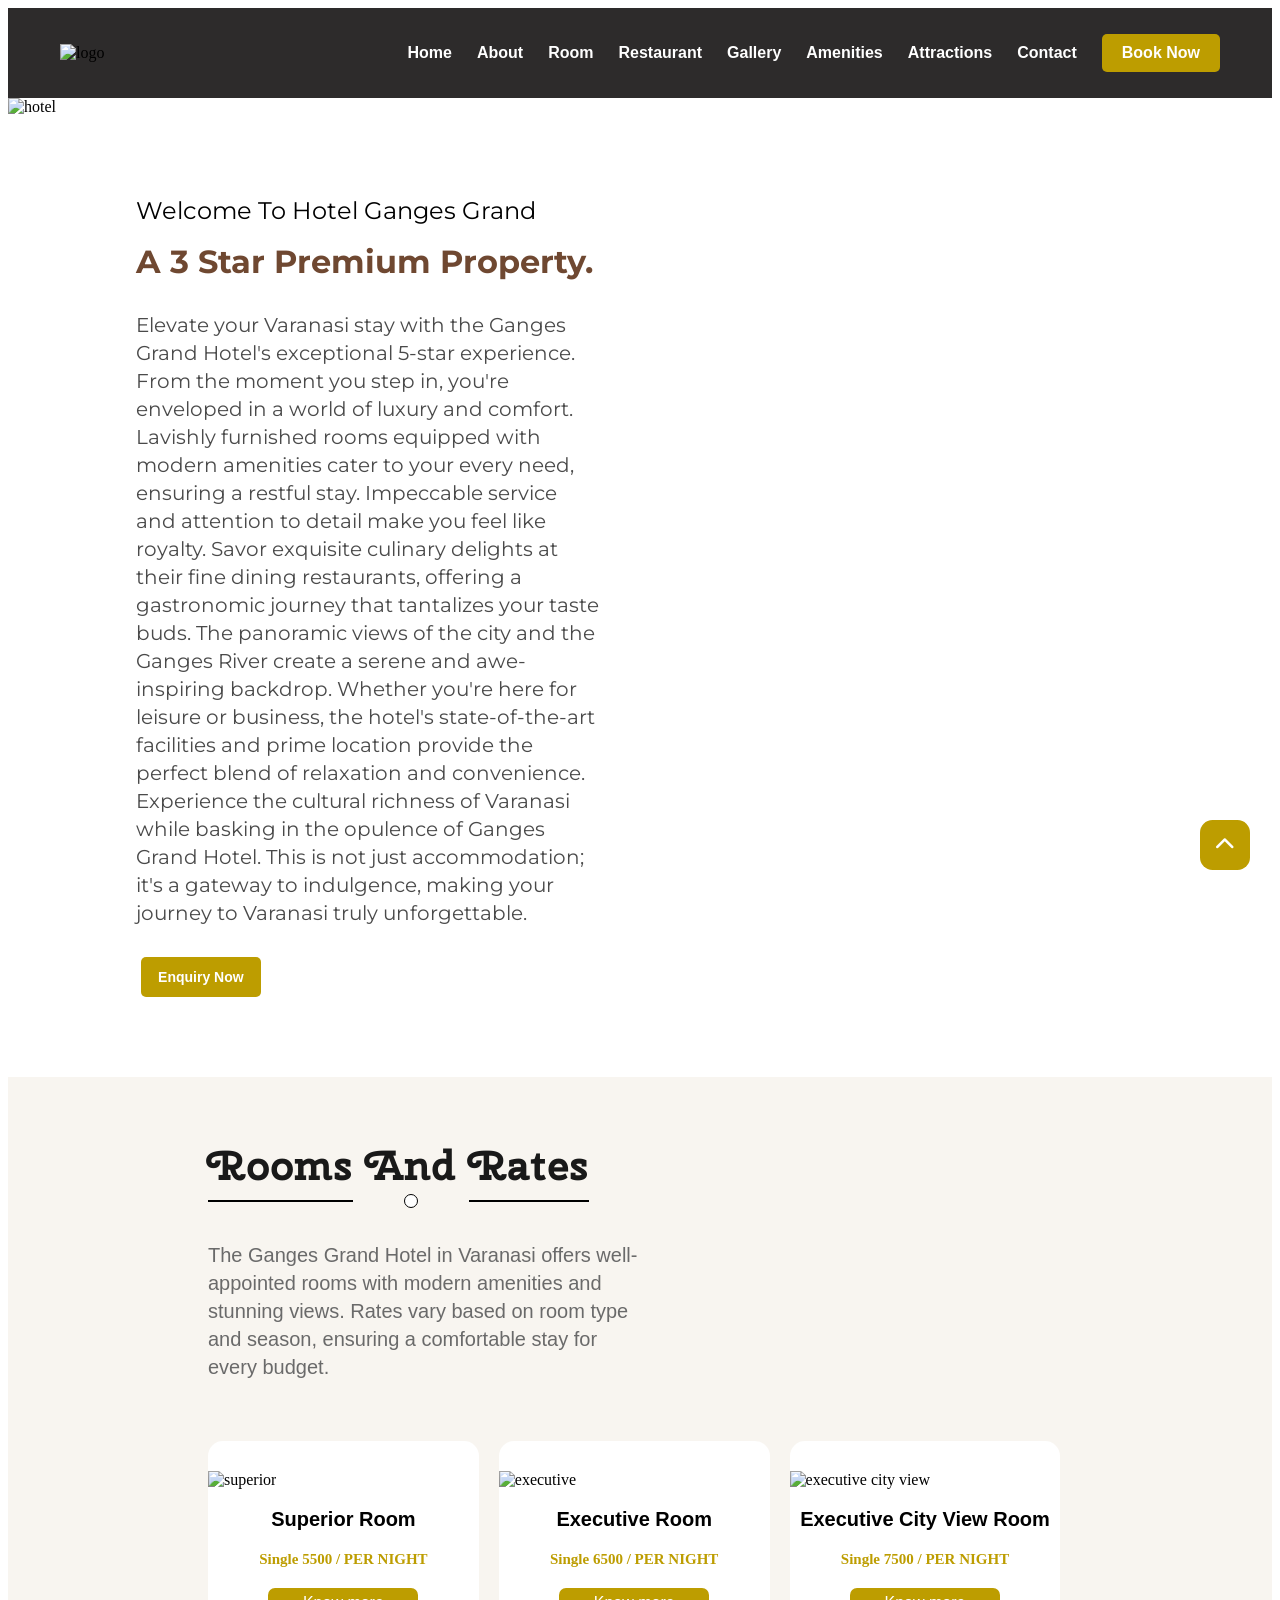
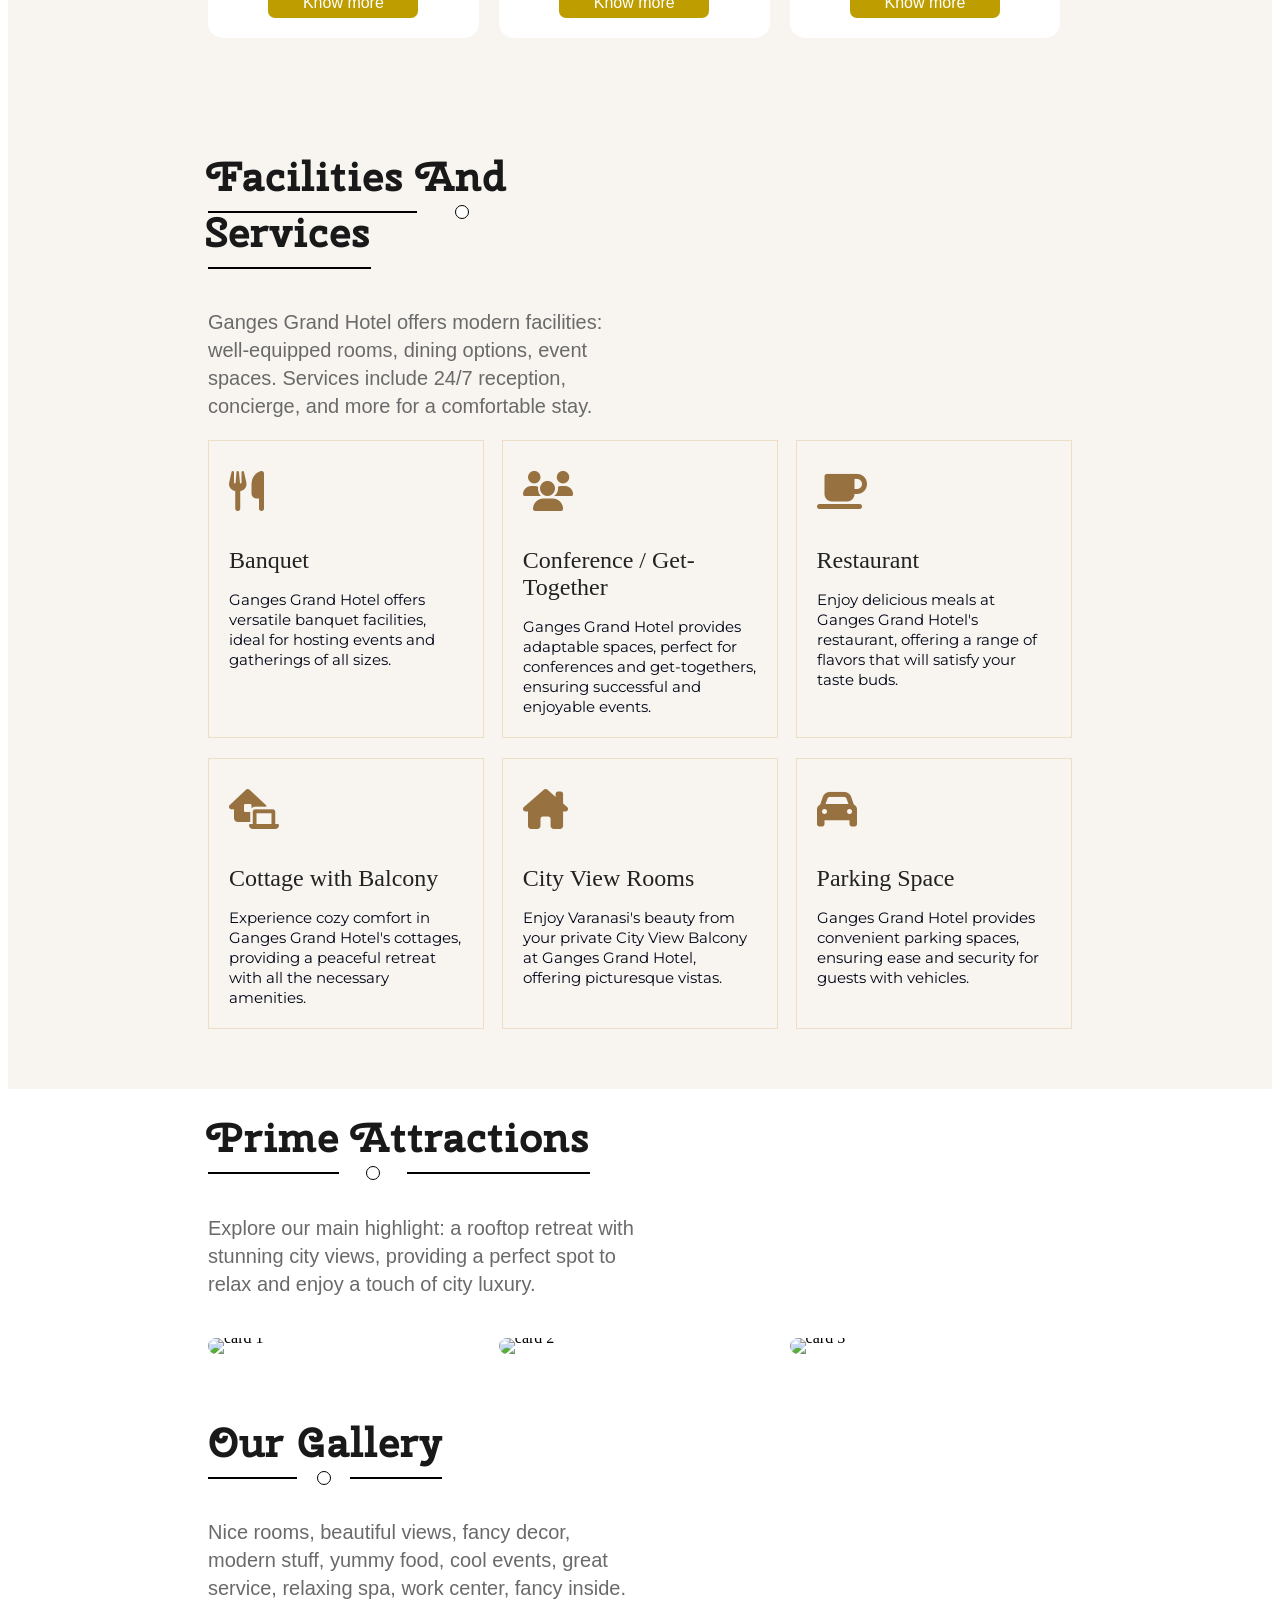
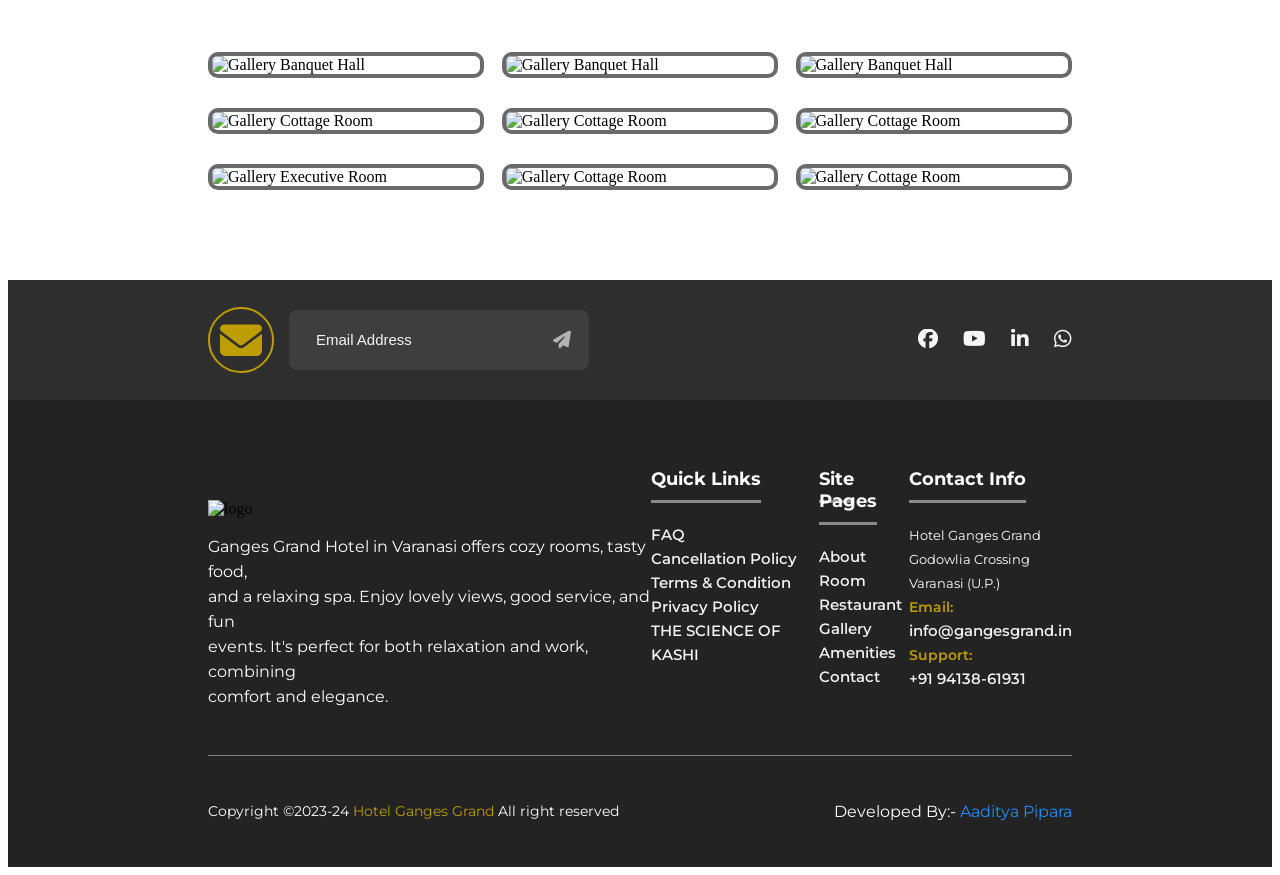
==== index.html @ 71b9dbd7 "Rename gg.html to index.html" ====
<!DOCTYPE html>
<html lang="en">

<head>
    <meta charset="UTF-8">
    <meta name="viewport" content="width=device-width, initial-scale=1.0">
    <title>Hotel Ganges Grand</title>
    <link rel="stylesheet" href="./gg.css">
    <link href="https://fonts.googleapis.com/css2?family=Cherry+Swash&display=swap" rel="stylesheet">
    <link href="https://fonts.googleapis.com/css2?family=Montserrat&display=swap" rel="stylesheet">
    <link rel="stylesheet" href="https://cdnjs.cloudflare.com/ajax/libs/font-awesome/6.4.0/css/all.min.css">
</head>

<body>
    <a href="#" class="scrtop">
        <i class="fa-solid fa-chevron-up"></i>
    </a>
    <header>
        <div class="nav-container">
            <div class="left">
                <img class="logo" src="./source/logo-footer.png" alt="logo">
            </div>
            <ul>
                <li class="but one"><a href="./home.html">Home</a></li>
                <li class="but two"><a href="./about.html">About</a></li>
                <li class="but three"><a href="./room.html">Room</a></li>
                <li class="but four"><a href="./restaurant.html">Restaurant</a></li>
                <li class="but five"><a href="./gallery.html">Gallery</a></li>
                <li class="but six"><a href="./amenities.html">Amenities</a></li>
                <li class="but seven"><a href="./attractions.html">Attractions</a></li>
                <li class="but eight"><a href="./contact.html">Contact</a></li>
                <li class="booknow"><a href="./contact.html">Book Now</a></li>
            </ul>
        </div>
    </header>

    <main>
        <div class="page1">
            <img class="img1" src="./source/1..jpg" alt="hotel">
            <div class="txt">
                <h2 class="well">Welcome </h2>
                <h2 class="hotel">To Hotel Ganges Grand</h2>
            </div>
        </div>
        <div class="page2">
            <div class="txt">
                <h2>Welcome To Hotel Ganges Grand</h2>
                <h1>A 3 Star Premium Property.</h1>
                <p>
                    Elevate your Varanasi stay with the Ganges Grand Hotel's exceptional 5-star
                    experience. From the moment you step in, you're enveloped in a world of luxury and
                    comfort. Lavishly furnished rooms equipped with modern amenities cater to your
                    every need, ensuring a restful stay. Impeccable service and attention to detail make
                    you feel like royalty. Savor exquisite culinary delights at their fine dining restaurants,
                    offering a gastronomic journey that tantalizes your taste buds. The panoramic views
                    of the city and the Ganges River create a serene and awe-inspiring backdrop.
                    Whether you're here for leisure or business, the hotel's state-of-the-art facilities and
                    prime location provide the perfect blend of relaxation and convenience. Experience
                    the cultural richness of Varanasi while basking in the opulence of Ganges Grand
                    Hotel. This is not just accommodation; it's a gateway to indulgence, making your
                    journey to Varanasi truly unforgettable.
                </p>
                <a class="enquiry" href="./contact.html"><button>Enquiry Now</button></a>
            </div>
            <div class="img1">
                <img class="pic1" src="./source/above rooms and rates.jpg" alt="">
            </div>
        </div>
        <div class="page3">
            <div class="rooms">
                <div class="txt">
                    <h1>
                        <span class="highlight">Rooms</span> <span class="circle"> And</span> <span
                            class="highlight">Rates</span>
                    </h1>
                    <p>
                        The Ganges Grand Hotel in Varanasi offers well-appointed rooms with modern amenities
                        and stunning views. Rates vary based on room type and season, ensuring a comfortable
                        stay for every budget.
                    </p>
                </div>
                <div class="slider">
                    <div class="card-container">
                        <div class="card one">
                            <img src="./source/superior room.jpg" alt="superior">
                            <h2>Superior Room</h2>
                            <h4>Single 5500 / PER NIGHT</h4>
                            <a href="./room.html"><button>Know more</button></a>
                        </div>
                        <div class="card two">
                            <img src="./source/executive room.jpg" alt="executive">
                            <h2>Executive Room</h2>
                            <h4>Single 6500 / PER NIGHT</h4>
                            <a href="./room.html"><button>Know more</button></a>
                        </div>
                        <div class="card three">
                            <img src="./source/executive city view room.jpg" alt="executive city view">
                            <h2>Executive City View Room</h2>
                            <h4>Single 7500 / PER NIGHT</h4>
                            <a href="./room.html"><button>Know more</button></a>
                        </div>
                        <div class="card four">
                            <img src="./source/cottage.jpg" alt="cottage">
                            <h2>Cottage</h2>
                            <h4>Single 8500 / PER NIGHT</h4>
                            <a href="./room.html"><button>Know more</button></a>
                        </div>
                    </div>
                </div>
            </div>
        </div>
        <div class="page4">
            <div class="facilities">
                <div class="txt">
                    <h1>
                        <span class="highlight">Facilities </span><span class="circle">And</span><span
                            class="highlight"> Services</span>
                    </h1>
                    <p>
                        Ganges Grand Hotel offers modern facilities: well-equipped rooms, dining options, event
                        spaces. Services include 24/7 reception, concierge, and more for a comfortable stay.
                    </p>
                </div>
                <div class="card-container">
                    <div class="first-line">
                        <div class="card one">
                            <div class="text">
                                <i class="fa-solid fa-utensils icon"></i>
                                <h1>Banquet</h1>
                                <p>
                                    Ganges Grand Hotel offers versatile banquet
                                    facilities, ideal for hosting events and gatherings
                                    of all sizes.
                                </p>
                            </div>
                        </div>
                        <div class="card two">
                            <div class="text">
                                <i class="fa-solid fa-users icon"></i>
                                <h1>Conference / Get-Together</h1>
                                <p>
                                    Ganges Grand Hotel provides adaptable spaces,
                                    perfect for conferences and get-togethers,
                                    ensuring successful and enjoyable events.
                                </p>
                            </div>
                        </div>
                        <div class="card three">
                            <div class="text">
                                <i class="fa-solid fa-mug-saucer icon"></i>
                                <h1>Restaurant</h1>
                                <p>
                                    Enjoy delicious meals at Ganges Grand Hotel's
                                    restaurant, offering a range of flavors that will
                                    satisfy your taste buds.
                                </p>
                            </div>
                        </div>
                    </div>
                    <div class="second-line">
                        <div class="card four">
                            <div class="text">
                                <i class="fa-solid fa-house-laptop icon"></i>
                                <h1>Cottage with Balcony</h1>
                                <p>
                                    Experience cozy comfort in Ganges Grand Hotel's
                                    cottages, providing a peaceful retreat with all the
                                    necessary amenities.
                                </p>
                            </div>
                        </div>
                        <div class="card five">
                            <div class="text">
                                <i class="fa-solid fa-house-chimney icon"></i>
                                <h1>City View Rooms</h1>
                                <p>
                                    Enjoy Varanasi's beauty from your private City
                                    View Balcony at Ganges Grand Hotel, offering
                                    picturesque vistas.
                                </p>
                            </div>
                        </div>
                        <div class="card six">
                            <div class="text">
                                <i class="fa-solid fa-car icon"></i>
                                <h1>Parking Space</h1>
                                <p>
                                    Ganges Grand Hotel provides convenient parking
                                    spaces, ensuring ease and security for guests with
                                    vehicles.
                                </p>
                            </div>
                        </div>
                    </div>
                </div>
            </div>
        </div>
        <div class="page5">
            <div class="prime">
                <div class="txt">
                    <h1>
                        <span class="highlight">Prime</span><span class="circle"> At</span><span
                            class="highlight">tractions</span>
                    </h1>
                    <p>
                        Explore our main highlight: a rooftop retreat with stunning city views, providing a perfect
                        spot to relax and enjoy a touch of city luxury.
                    </p>
                </div>
                <div class="slider">
                    <div class="card-container">
                        <div class="card one">
                            <img src="./source/assi ghat.jpg" alt="card 1">
                            <span class="card-label one">Assi Ghat</span>
                        </div>
                        <div class="card two">
                            <img src="./source/dashashwamedh ghat.jpg" alt="card 2">
                            <span class="card-label two">Dashashwamedh Ghat</span>
                        </div>
                        <div class="card three">
                            <img src="./source/IIT BHU.jpg" alt="card 3">
                            <span class="card-label three">IIT BHU</span>
                        </div>
                        <div class="card four">
                            <img src="./source/kashi vishwanath dham.jpg" alt="card 4">
                            <span class="card-label four">Kashi Vishwanath Dham</span>
                        </div>
                        <div class="card five">
                            <img src="./source/manikarnika ghat.jpg" alt="card 5">
                            <span class="card-label five">Manikarnika Ghat</span>
                        </div>
                        <div class="card six">
                            <img src="./source/ram nagar fort.jpg" alt="card 6">
                            <span class="card-label six">Ram Nagar Fort</span>
                        </div>
                        <div class="card seven">
                            <img src="./source/sankat mochan (monkey temple).jpg" alt="card 7">
                            <span class="card-label seven">Sankat Mochan &#40Monley Temple&#41</span>
                        </div>
                        <div class="card eight">
                            <img src="./source/sarnath.jpg" alt="card 8">
                            <span class="card-label eight">Sarnath</span>
                        </div>
                        <div class="card nine">
                            <img src="./source/varanasi airport.jpg" alt="card 9">
                            <span class="card-label nine">Varanasi Airport</span>
                        </div>
                        <div class="card ten">
                            <img src="./source/varanasi railway station.jpg" alt="card 10">
                            <span class="card-label ten">Varanasi Railway Station</span>
                        </div>
                    </div>
                </div>
            </div>
        </div>
        <div class="page6">
            <div class="gallery">
                <div class="txt">
                    <h1>
                        <span class="highlight">Our </span><span class="circle">Ga</span><span
                            class="highlight">llery</span>
                    </h1>
                    <p>
                        Nice rooms, beautiful views, fancy decor, modern stuff, yummy food, cool events, great
                        service, relaxing spa, work center, fancy inside.
                    </p>
                </div>
                <div class="card-container">
                    <div class="first-line">
                        <img src="./source/1.1.webp" alt="Gallery Banquet Hall">
                        <img src="./source/1.2.jpg" alt="Gallery Banquet Hall">
                        <img src="./source/1.3.webp" alt="Gallery Banquet Hall">
                    </div>
                    <div class="second-line">
                        <img src="./source/2.1.webp" alt="Gallery Cottage Room">
                        <img src="./source/2.2.webp" alt="Gallery Cottage Room">
                        <img src="./source/2.3.webp" alt="Gallery Cottage Room">
                    </div>
                    <div class="third-line">
                        <img src="./source/3.1.webp" alt="Gallery Executive Room">
                        <img src="./source/3.2.webp" alt="Gallery Cottage Room">
                        <img src="./source/3.3 new.jpeg" alt="Gallery Cottage Room">
                    </div>
                </div>
            </div>
        </div>
        <div class="page7">
            <div class="left">
                <i class="fa-solid fa-envelope icone"></i>
                <div class="input-container">
                    <input required type="email" id="email" placeholder="Email Address">
                    <div class="vertical-line"></div>
                    <button type="submit" id="submit-email"><i class="fa-solid fa-paper-plane iconp"></i></button>
                </div>
            </div>
            <div class="right">
                <ul>
                    <li><a href="https://www.facebook.com/aaditya.pipara.0723"><i
                                class="fa-brands fa-facebook icon"></i></a></li>
                    <li><a href="https://www.youtube.com/%40Harshgujral"><i class="fa-brands fa-youtube icon"></i></a>
                    </li>
                    <li><a href="https://www.linkedin.com/in/aaditya-pipara/"><i
                                class="fa-brands fa-linkedin-in icon"></i></a></li>
                    <li><a
                            href="https://wa.me/919413861931?text=Hey,%20I%20am%20interested%20in%20buying%20a%20room%2C%20Will%20you%20please%20share%20the%20prices%3F"><i
                                class="fa-brands fa-whatsapp icon"></i></a></li>
                </ul>
            </div>
        </div>
        <footer>
            <div class="row1">
                <div class="col one">
                    <div class="logo">
                        <img src="./source/logo-footer.png" alt="logo">
                        <p class="txt">
                            Ganges Grand Hotel in Varanasi offers cozy rooms, tasty food, <br>
                            and a relaxing spa. Enjoy lovely views, good service, and fun <br>
                            events. It's perfect for both relaxation and work, combining <br>
                            comfort and elegance.
                        </p>
                    </div>
                </div>
                <div class="col two">
                    <h3><span>Quick Links </span></h3>
                    <ul>
                        <li><a href="./faq.html">FAQ</a></li>
                        <li><a href="./cancellation-policy.html">Cancellation Policy</a></li>
                        <li><a href="./terms-condition.html">Terms & Condition</a></li>
                        <li><a href="./privacy-policy.html">Privacy Policy</a></li>
                        <li><a href="the-science-of-kashi.html">THE SCIENCE OF KASHI</a></li>
                    </ul>
                </div>
                <div class="col three">
                    <h3><span>Site Pages </span></h3>
                    <ul>
                        <li><a href="./about.html">About</a></li>
                        <li><a href="./room.html">Room</a></li>
                        <li><a href="./resaturant.html">Restaurant</a></li>
                        <li><a href="./gallery.html">Gallery</a></li>
                        <li><a href="./amenities.html">Amenities</a></li>
                        <li><a href="./contact.html">Contact</a></li>
                    </ul>
                </div>
                <div class="col four">
                    <h3><span>Contact Info </span></h3>
                    <ul>
                        <li>Hotel Ganges Grand</li>
                        <li>Godowlia Crossing</li>
                        <li>Varanasi &#40U.P.&#41</li>
                        <li><span>Email:</span></li>
                        <li><a href="mailto:jainprateek90391@gmail.com">info@gangesgrand.in</a></li>
                        <li><span>Support:</span></li>
                        <li><a href="https://wa.me/919413861931">+91 94138-61931</a></li>
                    </ul>
                </div>
            </div>
            <div class="row2">
                <div class="left">
                    <p>Copyright ©2023-24 <span class="highlight">Hotel Ganges Grand</span> All right reserved</p>
                </div>
                <div class="right">
                    <p>Developed By:- <a href="https://aadityapipara.github.io/profile/">Aaditya Pipara</a>
                </div>
            </div>
        </footer>
    </main>
    <script>
        // We select all slider containers on the page
        const allSliders = document.querySelectorAll('.slider');

        allSliders.forEach((sliderElement) => {
            // Look for the container and cards ONLY inside this specific slider
            const container = sliderElement.querySelector('.card-container');
            let cards = container.querySelectorAll('.card');

            let index = 0;
            const originalCardsCount = cards.length;

            // Step 1: Clone the cards so the slider looks infinite
            // This takes the 4 cards (Page 3) or 10 cards (Page 5) and doubles them
            for (let i = 0; i < originalCardsCount; i++) {
                container.appendChild(cards[i].cloneNode(true));
            }

            // Update the cards list to include the clones
            const totalCardsWithClones = container.querySelectorAll('.card');

            function slide() {
                index++;

                // Calculate the width of one card + the gap (20px)
                const cardWidth = totalCardsWithClones[0].offsetWidth + 20;

                // Move the container
                container.style.transition = "transform 0.6s ease-in-out";
                container.style.transform = `translateX(-${index * cardWidth}px)`;

                // When we have scrolled past all original cards, reset to the start instantly
                if (index >= originalCardsCount) {
                    setTimeout(() => {
                        container.style.transition = "none";
                        container.style.transform = "translateX(0)";
                        index = 0;
                    }, 600); // 600ms matches the transition time above
                }
            }

            // Start the individual timer for this slider
            let autoSlide = setInterval(slide, 4000);

            // Pause this specific slider when mouse is over it
            sliderElement.addEventListener('mouseover', () => {
                clearInterval(autoSlide);
            });

            // Resume when mouse leaves
            sliderElement.addEventListener('mouseout', () => {
                autoSlide = setInterval(slide, 4000);
            });
        });

        document.getElementById('submit-email').addEventListener('click', function (e) {
            // If you are using a form, you might need e.preventDefault() to test it
            document.getElementById('email').value = '';
        });
    </script>
</body>

</html>
---- gg.css ----
html{
    scroll-behavior: smooth;
}

* {
    box-sizing: border-box;
    /* outline: 5px solid red; */
}

header{
    width: 100%;
    height: 90px;
    position: sticky;
    top: 0;
    background-color: rgb(45, 43, 43);
    display: flex;
    align-items: center;
    justify-content: space-between;
    padding: 0 30px;
    z-index: 1000;
    margin-left: auto;
    margin-right: auto;
    overflow-x: hidden;
}

.nav-container{
    max-width: 1200px;
    width: 100%;
    margin: 0 auto;
    padding: 0 20px;
    display: flex;
    align-items: center;
    justify-content: space-between;
}

.left{
    display: flex;
    align-items: center;
    margin-right: 10px;
}

header .logo{
    width: 180px;
    height: auto;
}

header ul, .page7 ul{
    list-style: none;
    display: flex;
    gap: 25px;
    margin: 0;
    padding: 0;
    align-items: center;
    flex-wrap: wrap;
    font-family: Verdana, Geneva, Tahoma, sans-serif;
    font-weight: 800;
    font-size: 16px;
}

/* .but{
    margin-top: 10px;
} */

.but a{
    color: white;
    text-decoration: none;
}

.but:hover a{
    color: #bd9d00;
}

.but:hover{
    transform: scale(1.15);
    transition: all 0.1s ease-in-out;
}

.booknow{
    background-color: #bd9d00;
    padding: 10px 20px;
    border-radius: 5px;
}

.booknow:hover{
    background-color: #000;
    transition: all 0.1s ease-in-out;
}

.booknow a{
    color: white;
    text-decoration: none;
}

.booknow a:hover{
    color: #bd9d00;
}

body{
    overflow-x: hidden;
    /* margin-bottom: 50px; */
}

.page1 .img1{
    width: 100%;
    height: auto;
} 


.page1 .txt{
    position: relative;
    width: 437px;
    height: 50px;
    background-color: rgba(0, 0, 0,0.4);
    padding: 0 30px;
    border-radius: 50px;
    display: flex;
    align-items: center;
    gap: 5px;
    bottom: 80px;
    left: 50%;
    transform: translateX(-50%);
}

.page1 .txt h2{
    font-family: 'Roboto', sans-serif;
    font-size: 24px;
    font-weight: 700;
}

.page1 .txt .well {
    color: white;
}

.page1 .txt .hotel {
    color: #f6b150;
}

.page2{
    display: flex;
    padding: 10px 80px;
    margin-top: 20px;
    justify-content: space-evenly;
}

.page2 .img1{
    width: 45%;
    height: auto;
}

.page2 .txt{
    display: flex;
    flex-direction: column;
    gap: 10px;
    width: 42%;
    height: auto;
    font-family: 'Montserrat', sans-serif;
}

.page2 .pic1{
    width: 100%;
    height: auto;
    margin-top: 35px;
}

.page2 .txt h2{
    font-weight: normal;
    margin: 0;
}

.page2 .txt h1{
    color: #6f4831;
    margin: 0;
    margin-top: 7px;
}

.page2 .txt p{
    line-height: 1.4;
    color: #4a4a4a;
    font-size: 20px;
}

.page2 .txt button{
    color: white;
    background-color: #bd9d00;
    width: 120px;
    height: 40px;
    border: none;
    font-weight: 600;
    font-size: 14px;
    border-radius: 5px;
    margin-left: 5px;
}

.page2 .txt button:hover{
    color: #000;
    transition: all 0.15s ease-in-out;
}

.page3{
    margin-top: 70px;
    padding: 0px 200px;
    background-color: rgb(248,245,240);
}

.page3 .rooms .txt{
    display: flex;
    flex-direction: column;
    width: 50%;
    align-content: start;
    padding: 40px 0;
}

.rooms .txt h1, .facilities .txt h1, .prime .txt h1{
    margin-top: 20px;
    font-family: "Cherry Swash", cursive;
    /* border-bottom: 5px solid black; */
    /* padding-bottom: 10px; */
    font-size: 42px;
    color: #191919;
}

.rooms .txt p, .facilities .txt p, .prime .txt p{
    line-height: 1.4;
    color: #6a6a6a;
    font-size: 20px;
    font-family: Arial, Helvetica, sans-serif;
}

.rooms .txt .highlight, .facilities .txt .highlight, .prime .txt .highlight{
    border-bottom: 2px solid black;
    padding-bottom: 7px;
}

.rooms .txt .circle, .facilities .txt .circle, .prime .txt .circle{
    position: relative;
}

.rooms .txt .circle::after, .facilities .txt .circle::after, .prime .txt .circle::after{
    content: " ";
    position: absolute;
    left: 50%;
    bottom: -15px;
    transform: translateX(-50%);
    width: 12px;
    height: 12px;
    background-color: white;
    border: 1px solid black;
    border-radius: 50%;
}

.slider{
    width: 100%;
    overflow: hidden;
}

.rooms .card-container{
    display: flex;
    gap: 20px;
    width: 100%;
    height: auto;
    transition: transform 0.6s ease-in-out;
}

.rooms .card-container .card{
    flex: 0 0 calc(32.5% - 10px);
    overflow: hidden;
    height: auto;
    border-radius: 15px;
    background-color: white;
    margin-bottom: 50px;
}
/*
@keyframes slide {
    0% {transform: translateX(0);}
    25% {transform: translateX(-100%);}
    50% {transform: translateX(-200%);}
    75% {transform: translateX(-300%);}
    100% {transform: translateX(0);}
}
*/
.rooms .card-container .card img{
    width: 100%;
    height: auto;
    padding-top: 30px;
    overflow: hidden;
    transition: transform 0.2s ease-in-out;

}

.rooms .card-container .card h2{
    text-align: center;
    font-family: sans-serif;
    font-size: 20px;
    /* font-weight: 550; */
    margin: 15px 0 10px 0;
}

.rooms .card-container .card h4{
    text-align: center;
    font-family: serif;
    font-size: 15px;
    color:#bd9d00;
}

.rooms .card-container .card button{
    background-color: #bd9d00;
    color: white;
    border-radius: 7px;
    width: 150px;
    height: 30px;
    border: none;
    position: relative;
    margin-bottom: 20px;
    font-family: 'Roboto', sans-serif;
    font-size: 16px;
    transition: all 0.2s ease-in-out;
    left: 50%;
    transform: translateX(-50%);
    cursor: pointer;
}

.rooms .card-container .card button:hover{
    background-color: rgb(0, 0, 65);
    box-shadow: 0 3px 5px #bd9d00;
}

.rooms .card-container .card img:hover{
    transform: scale(1.12);
}

.rooms .card-container .card:hover{
    box-shadow: 0 3px 12px #bd9d00;
}

.rooms .card-container .card:hover h2, .page3 .rooms .card-container .card:hover h4{
    transform: scale(1.04);
    transition: 0.2s ease-in-out;
}

.page4{
    /* margin-top: 0; */
    padding: 0px 200px;
    background-color: rgb(248,245,240);
}

.facilities{
    padding: 40px 0;
}

.facilities .txt, .prime .txt{
    display: flex;
    flex-direction: column;
    width: 50%;
    align-content: start;
}

.facilities .card-container .first-line, .facilities .card-container .second-line{
    display:flex;
    justify-content: space-between;
    margin-bottom: 20px;
}

.facilities .card-container .card{
    border: 1px solid rgb(238,222,199);
    width: 32%;
    transition: all 0.1s ease-in-out;
}

.facilities .card-container .card .text{
    padding: 30px 20px 5px 20px
}

.facilities .card-container .card h1{
    color: rgb(34,34,34);
    font-size: 24px;
    font-weight: 400;
}

.facilities .card-container .card p{
    color: rgb(1,5,23);
    font-family: 'Montserrat', sans-serif;
    font-size: 15px;
    font-weight: 400;
    line-height: 20px;
}

.facilities .card-container .card:hover{
    box-shadow: 0 3px 6px #686666;
    transform: scale(1.015);
}

.facilities .icon{
    font-size: 40px;
    color: rgb(151,113,63);
    font-weight: 900;
    margin-bottom: 20px;
}

.page5{
    padding: 0 200px;
}

.prime .slider{
    width: 100%;
    overflow: hidden;
    margin-top: 20px;
}

.prime .card-container{
    display: flex;
    gap: 20px;
    width: 100%;
    /* overflow: hidden; */
    transition: transform 0.6s ease-in-out;
}

.prime .card-container .card{
    flex: 0 0 calc(32.5% - 10px);
    overflow: hidden;
    position: relative;
    border-radius: 15px;
    line-height: 0;
    /* border: 1px solid red; */
}

.prime .card-container .card img{
    width: 100%;
    height: auto;
    display: block;
    object-fit: cover;
    transition: 0.2s ease-in-out;
}

.prime .card-container .card:hover img{
    transform: scale(1.12);
}

.prime .card-container .card:hover{
    box-shadow: 2px 15px 15px #bd9d00;
}

.prime .card-container .card .card-label{
    font-weight: bold;
    font-family: 'Cherry Swash', serif;
    position: absolute;
    width: 100%;
    color: white;
    bottom: 40px;
    font-size: 22px;
    text-shadow: 1px 2px 4px rgb(0,0,0,0.7);
    transition: 0.15s ease-in-out;
    display: flex;
    flex-wrap: wrap;
    justify-content: center;
}

.prime .card-container .card .card-label:hover{
    color: #bd9d00;
    transform: scale(1.04);
}

.page6{
    padding: 0 200px;
}

.gallery{
    padding: 40px 0;
}

.gallery .txt{
    width: 50%;
    display: flex;
    flex-direction: column;
    align-content: start;
}

.gallery .txt h1{
    margin-top: 20px;
    font-family: "Cherry Swash", cursive;
    font-size: 42px;
    color: #191919;
}

.gallery .txt p{
    color: #6a6a6a;
    font-family: Arial, Helvetica, sans-serif;
    font-size: 20px;
    font-weight: 400;
    line-height: 1.4;
}

.gallery .txt .highlight{
    border-bottom: 2px solid black;
    padding-bottom: 7px;
}

.gallery .txt .circle{
    position: relative;
}

.gallery .txt .circle::after{
    content: " ";
    position: absolute;
    left: 50%;
    bottom: -15px;
    transform: translateX(-50%);
    width: 12px;
    height: 12px;
    background-color: white;
    border: 1px solid black;
    border-radius: 50%;
}

.gallery .card-container{
    width: 100%;
    height: auto;
}

.gallery .card-container .first-line, .gallery .card-container .second-line, .gallery .card-container .third-line{
    width: 100%;
    height: auto;
    display: flex;
    justify-content: space-between;
}

.gallery .first-line img, .gallery .second-line img, .gallery .third-line img{
    width: 32%;
    height: auto;
    margin-top: 30px;
    transition: 0.15s ease-in-out;
    border: 4px solid #6a6a6a;
    border-radius: 10px;
}

.gallery .first-line img:hover, .gallery .second-line img:hover, .gallery .third-line img:hover{
    transform: scale(1.10);
    box-shadow: 0 4px 8px #bd9d00;
}

.page7{
    margin-top: 50px;
    padding: 0 200px;
    background-color: #2E2E2E;
    width: 100%;
    height: 120px;
    display: flex;
    justify-content: space-between;
}

.page7 .left{
    display: flex;
    justify-content: start;
}

.page7 .left .icone{
    background-color: #bd9d00;
    background-clip: text;
    -webkit-background-clip: text;
    -webkit-text-fill-color: transparent;
    font-size: 42px;
    margin-right: 15px;
    padding: 10px;
    border: 2px solid #bd9d00;
    border-radius: 50%;
}

.page7 .input-container{
    background-color: rgb(62,62,62);
    display: flex;
    align-items: center;
    padding: 5px 15px;
    border-radius: 8px;
    width: 300px;
    height: 60px;
}

#email{
    background: transparent;
    outline: none;
    border: none;
    font-family: 'Monserrat', sans-serif;
    font-size: 16px;
    color: white;
    padding: 12px;
}

#email::placeholder{
    color: whitesmoke;
    font-size: 15px;
}

.page7 .vertical-line{
    width: 1px;
    height: 25px;
    background-color: #555;
    margin: 0 10px;
}

#submit-email{
    background: none;
    border: none;
    cursor: pointer;
    padding: 5px;
}

.page7 .left .iconp{
    font-size: 18px;
    background-color: rgb(178,178,178);
    background-clip: text;
    -webkit-background-clip: text;
    -webkit-text-fill-color: transparent;
    transition: 0.3s ease-in-out;
}

.page7 .left .iconp:hover{
    background-color: #bd9d00;
}

.page7 .right{
    display: flex;
    /* justify-content: end; */
    align-items: center;
}

.page7 .right .icon{
    background-color: whitesmoke;
    background-clip: text;
    -webkit-background-clip: text;
    -webkit-text-fill-color: transparent;
    transition: 0.1s ease-in-out;
    font-size: 20px;
}

.page7 .right .icon:hover{
    background-color: #bd9d00;
}

footer{
    background-color: #232323;
    padding: 50px 200px 30px 200px;
}

footer .row1{
    display: flex;
    justify-content: space-between;
    margin-bottom: 30px;
}

footer .row1 .col{
    display: flex;
    flex-direction: column;
}

footer .col h3, footer .col p{
    color: white;
    
}

footer .col h3{
    font: 18px 'Montserrat', sans-serif;
    font-weight: bold;
}

footer .col h3 span{
    padding-bottom: 10px;
    border-bottom: 3px solid #8a8a8a;
}

footer .col .txt{
    font: 16px 'Montserrat', sans-serif;
    font-weight: 400;
    line-height: 25px;
}

footer img{
    width: 230px;
    height: auto;
    padding-top: 50px;

}

footer .col ul li{
    list-style: none;
    text-decoration: none;
    color: white;
    line-height: 24px;
    font-family: 'Montserrat', sans-serif;
    font-size: 13px;
    padding: 0;
    transition: 0.15s ease-in-out;
}

footer .col ul{
    padding: 15px 0 0 0;
    margin: 0;
}

footer .row1 ul span{
    color: #bd9d00;
    font-size: 14px;
    font-weight: 600;
}

footer .row1 a{
    text-decoration: none;
    font-weight: 550;
    color: whitesmoke;
    font-size: 15px;
}

footer .col ul li:hover{
    transform: translateX(10px);
    border-left: 2px solid #bd9d00;
    padding-left: 10px;
}

footer .row2{
    display: flex;
    justify-content: space-between;
    border-top: 1px solid rgb(128,128,128);
    padding: 30px 0 0 0;
}

footer .row2 p{
    color: white;
    font-family: 'Montserrat', sans-serif;
}

footer .row2 .left{
    font-size: 14px;
}

footer .row2 span{
    color: #bd9d00;
}

footer .row2 a{
    text-decoration: none;
    color: dodgerblue;
}

footer .row2 .right{
    font-size: 16px;
}

.scrtop{
    position: fixed;
    bottom: 30px;
    right: 30px;
    width: 50px;
    height: 50px;
    background-color: #bd9d00;
    color: white;
    display: flex;
    align-items: center;
    justify-content: center;
    text-decoration: none;
    font-size: 20px;
    z-index: 500;
    transition: 0.2s ease-in-out;
    box-shadow: 0 4px 12px rgbs(0,0,0,0.9);
    border-radius: 25%;
}

.scrtop:hover{
    background-color: #000;
    transform: translateY(-5px);
}










 @media (max-width: 1100px) {
/*    header{
        flex-direction: column;
        height: auto;
        padding: 20px;
    }

    header .logo{
        width: 150px;
    }

    ul{
        flex-direction: column;
        margin-top: 15px;
        gap: 15px;
    } */

    .page2{
        flex-direction: column;
        padding: 20px;
    }

    .page2 .img1, .page2 .txt{
        width: 100%;
    }
}
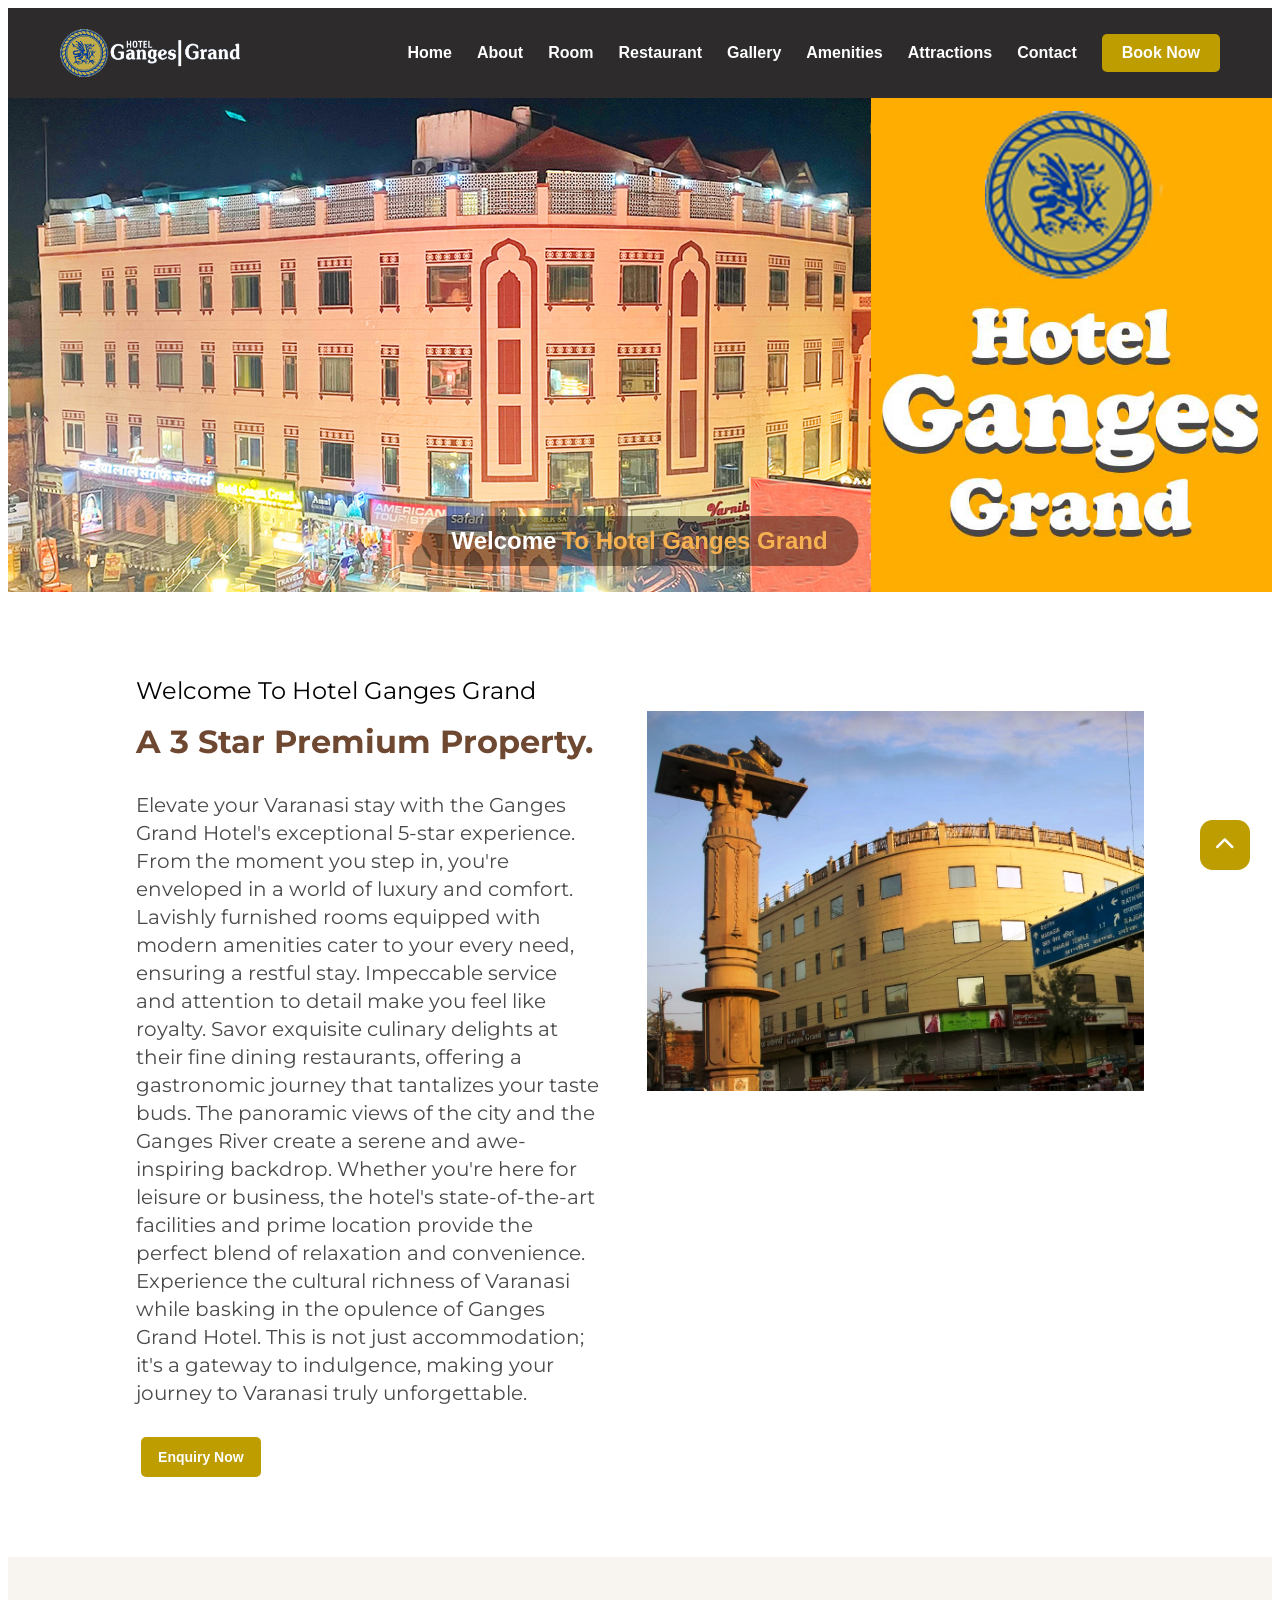
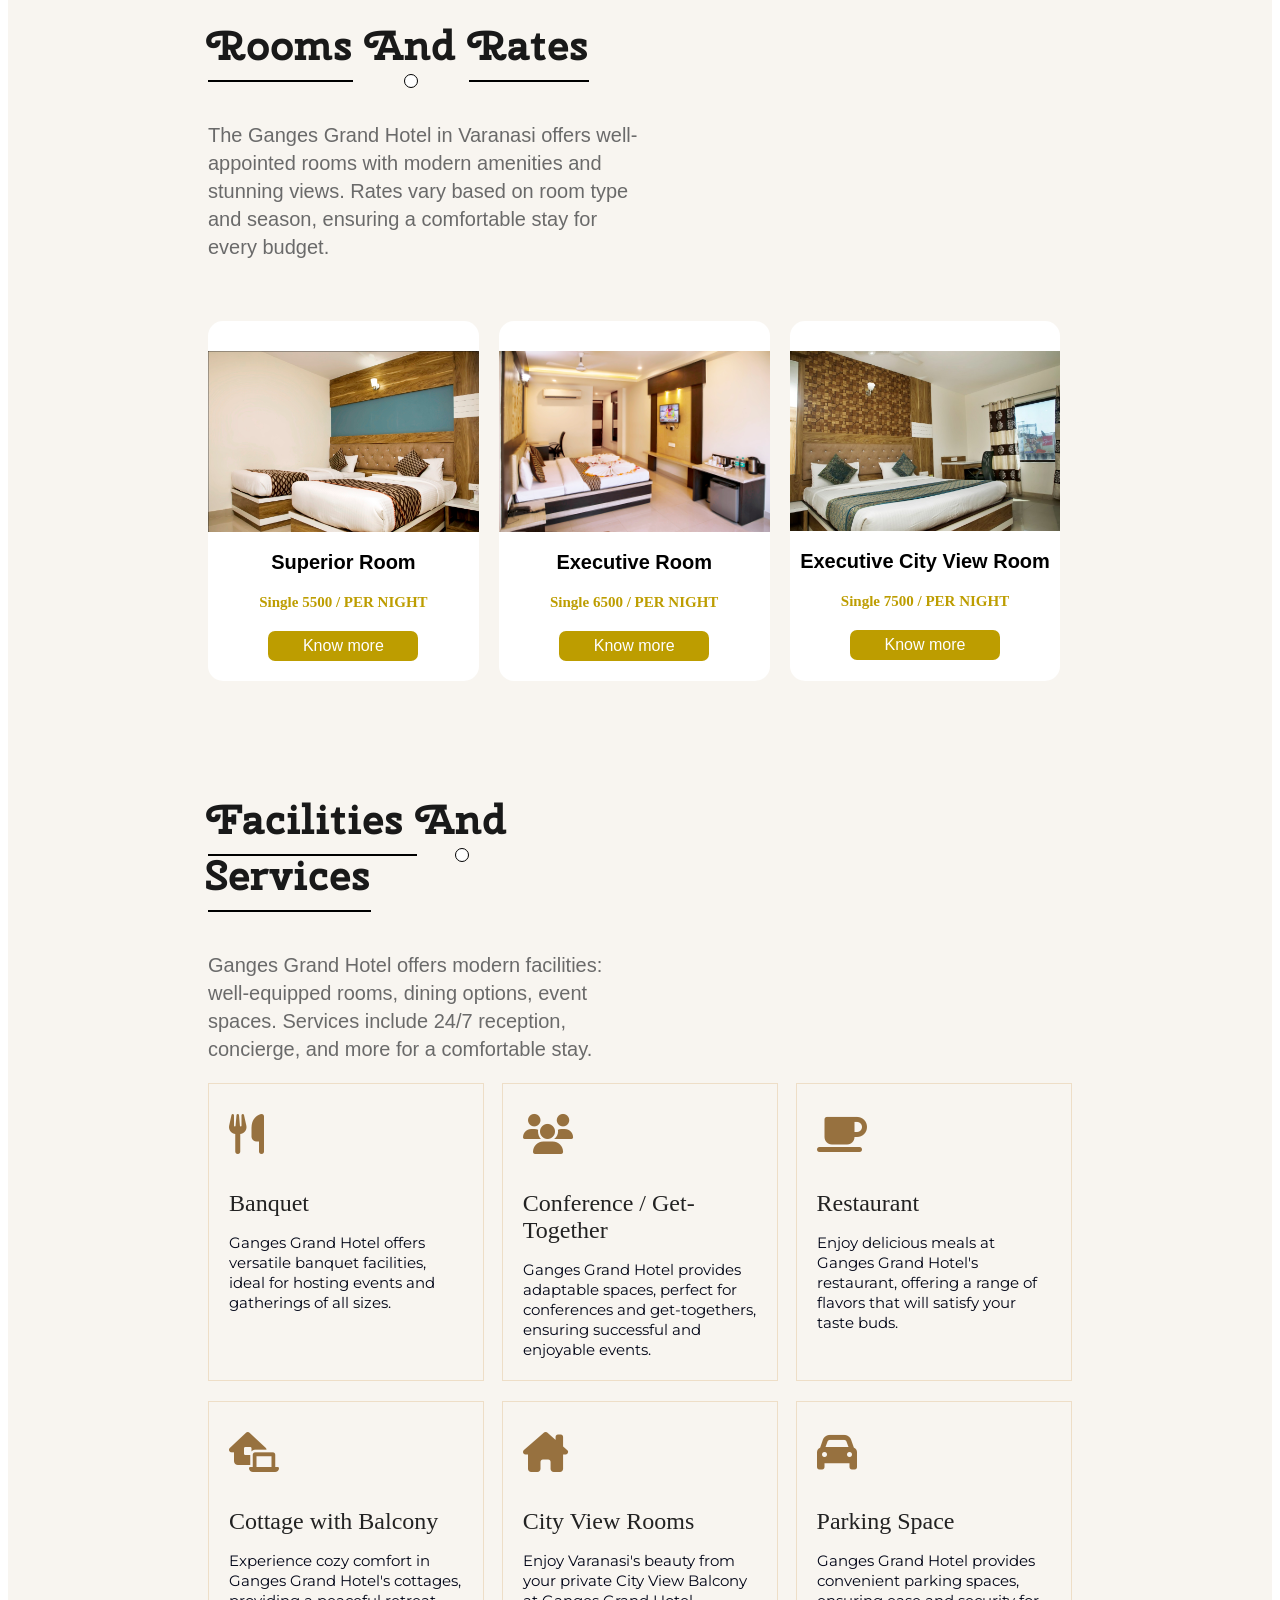
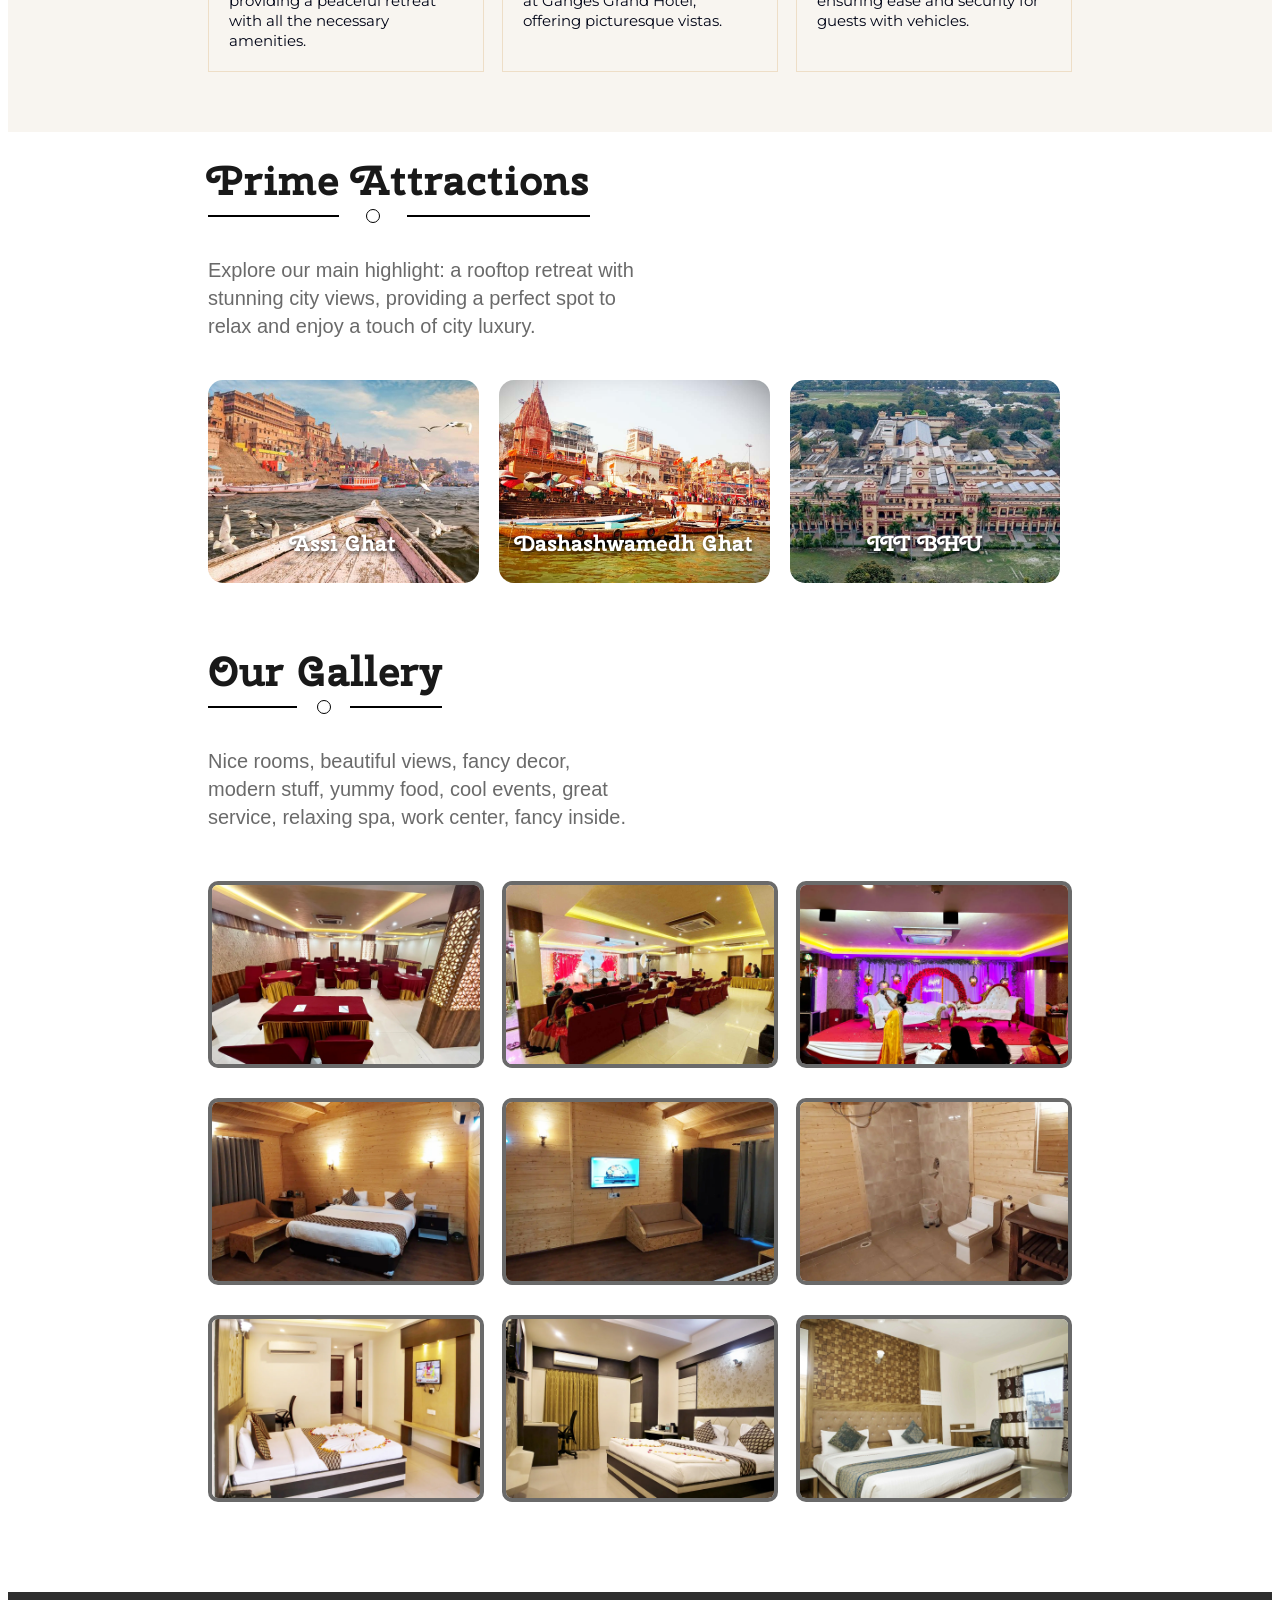
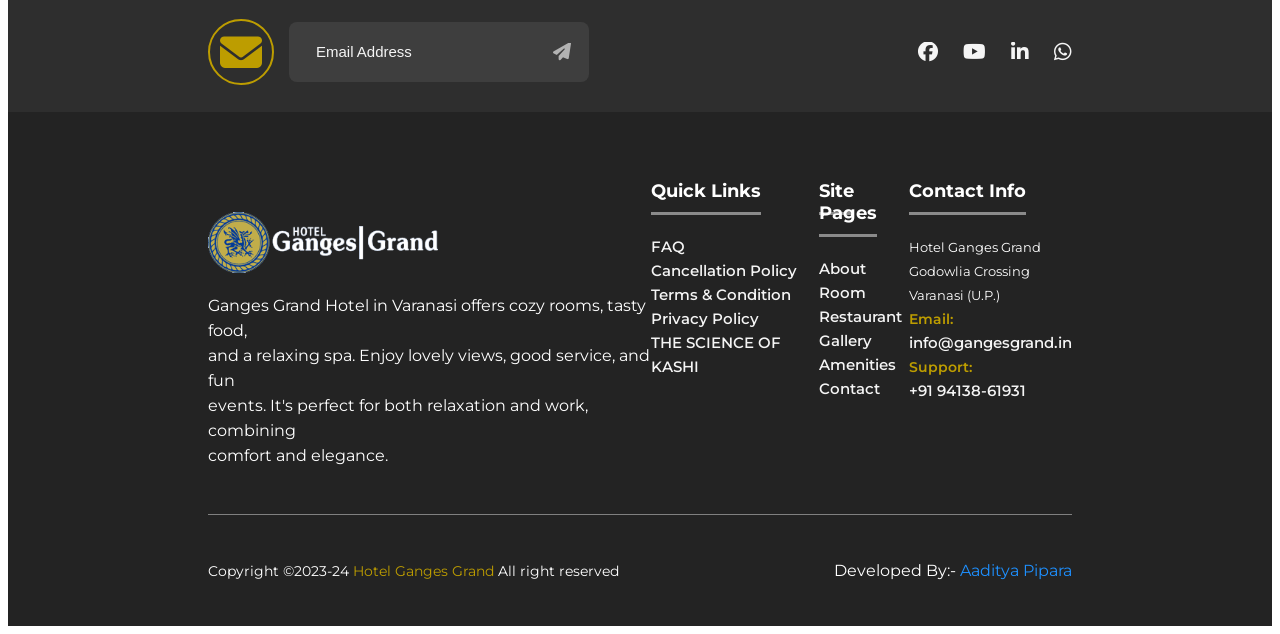
==== commit 7e1daf9f: "Update index.html" ====
--- a/index.html
+++ b/index.html
@@ -359,7 +359,7 @@
                     <p>Copyright ©2023-24 <span class="highlight">Hotel Ganges Grand</span> All right reserved</p>
                 </div>
                 <div class="right">
-                    <p>Developed By:- <a href="https://aadityapipara.github.io/profile/">Aaditya Pipara</a>
+                    <p>Developed By:- <a href="https://aadityapipara.github.io/Profile/">Aaditya Pipara</a>
                 </div>
             </div>
         </footer>
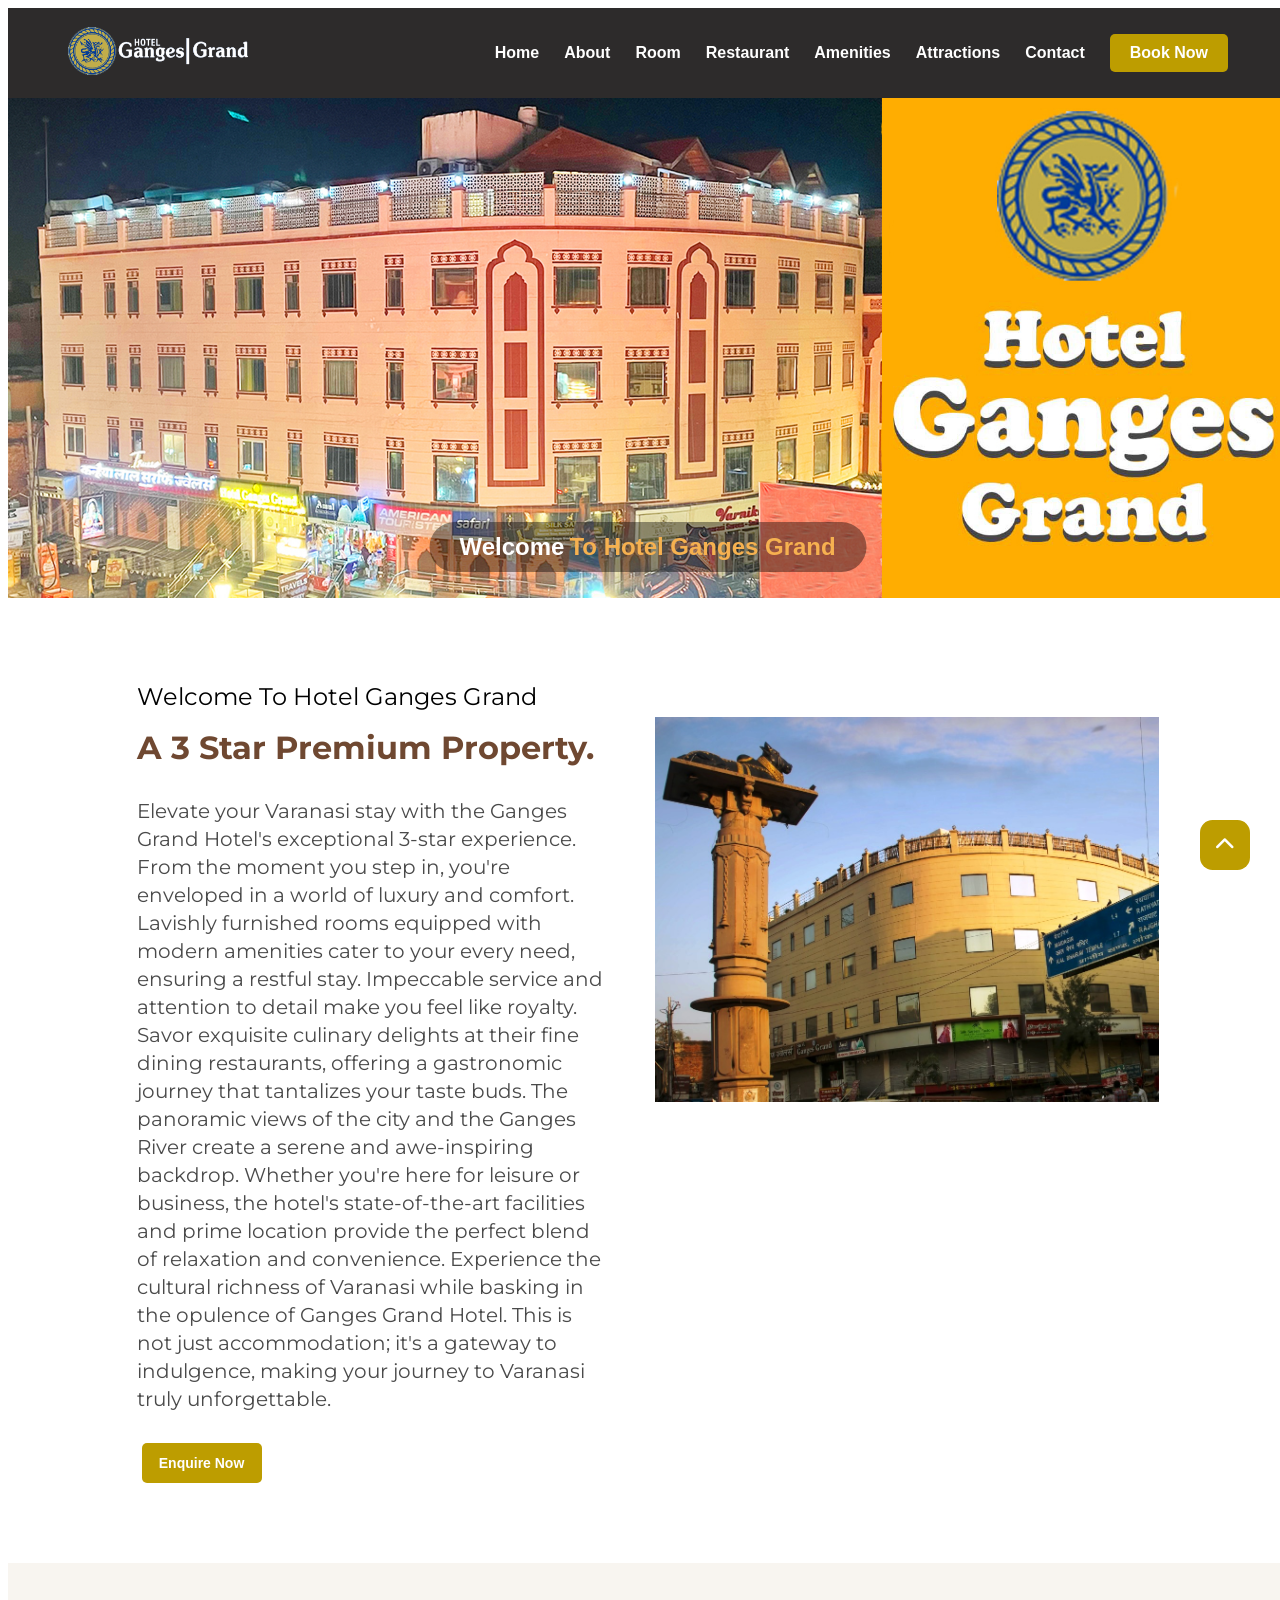
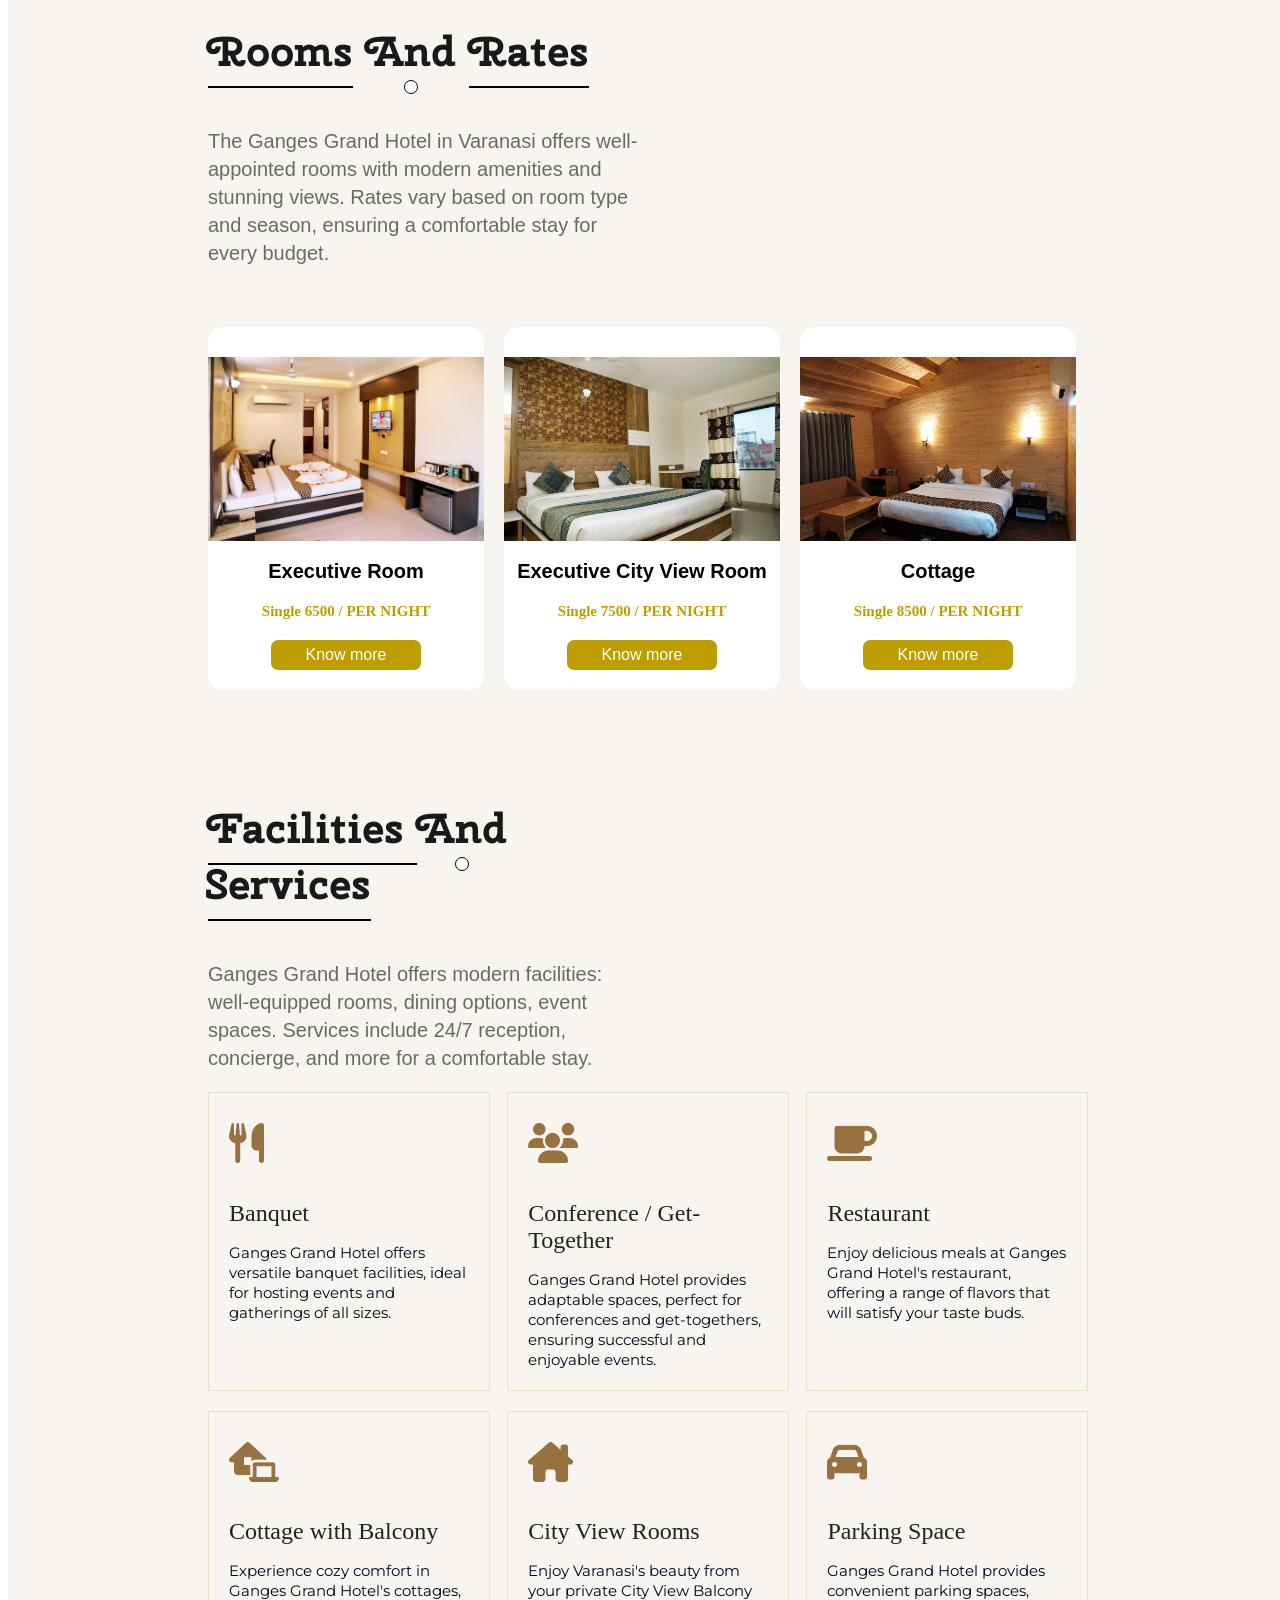
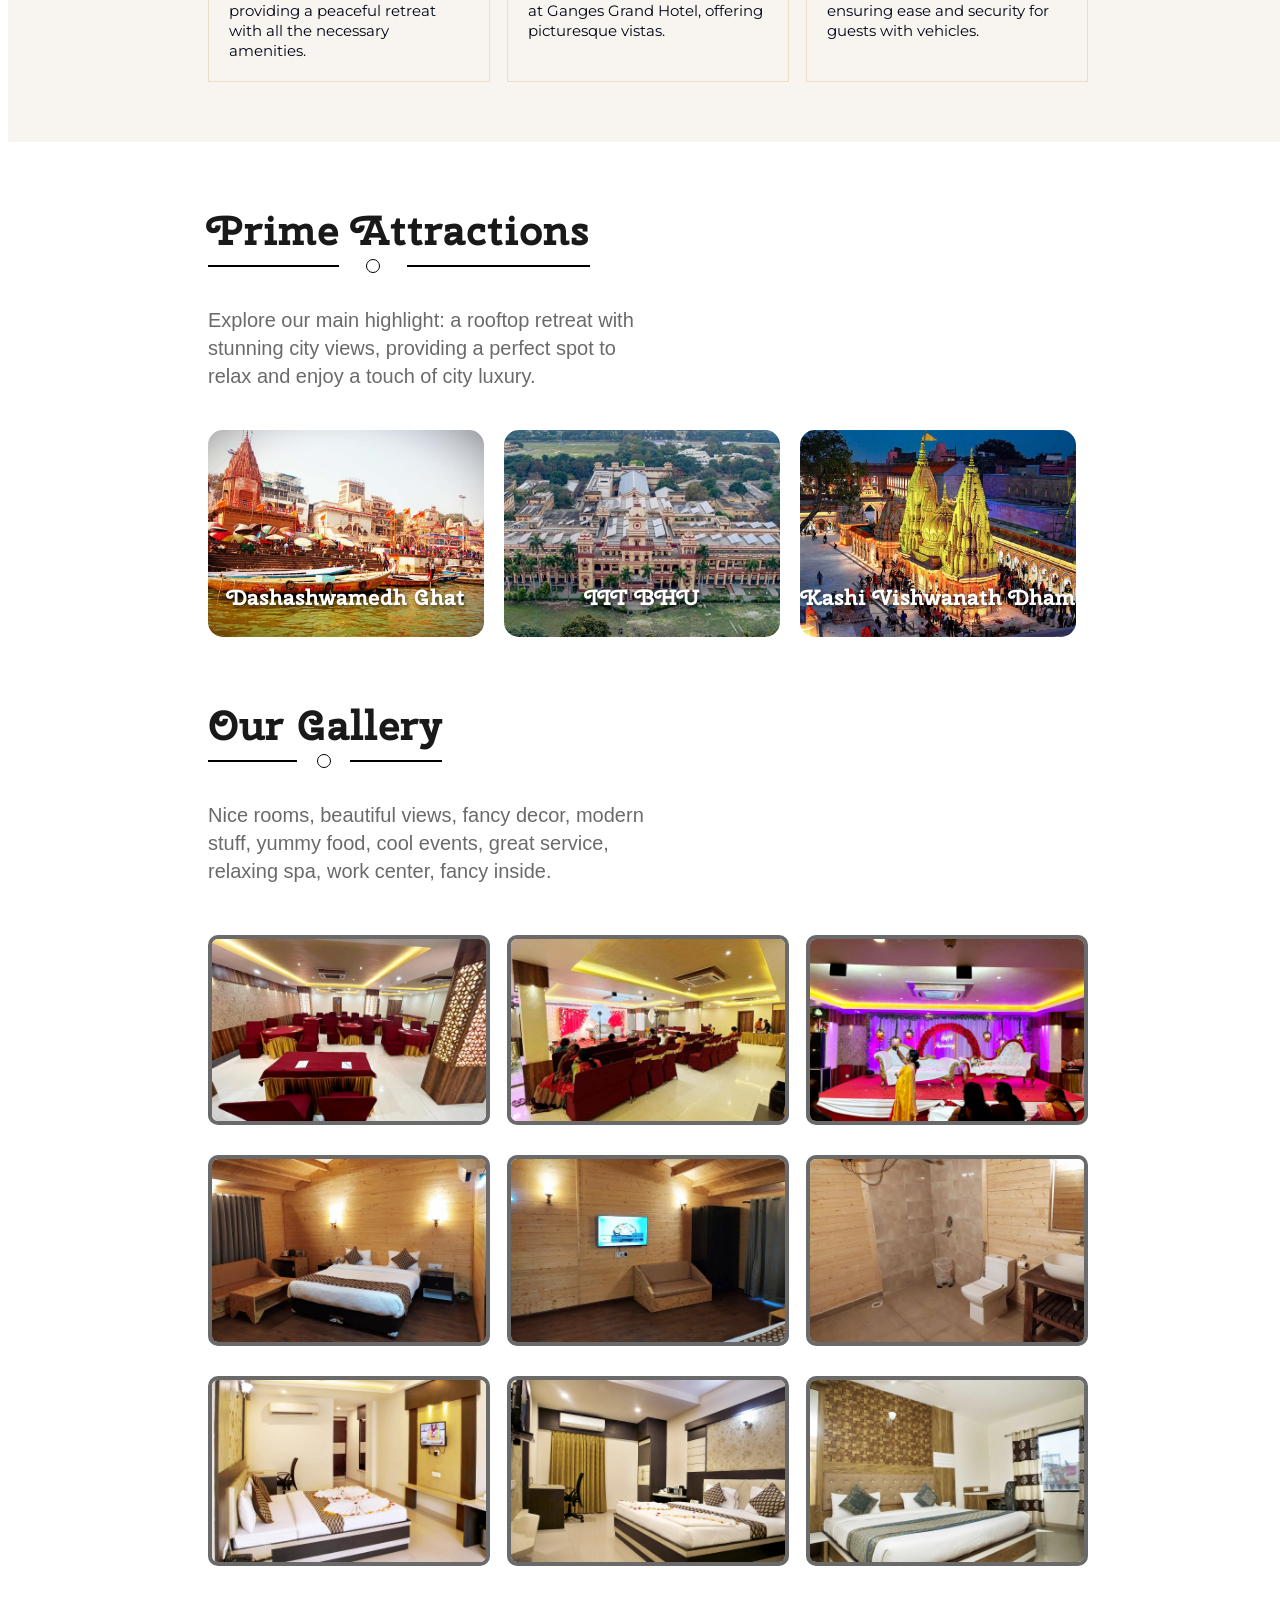
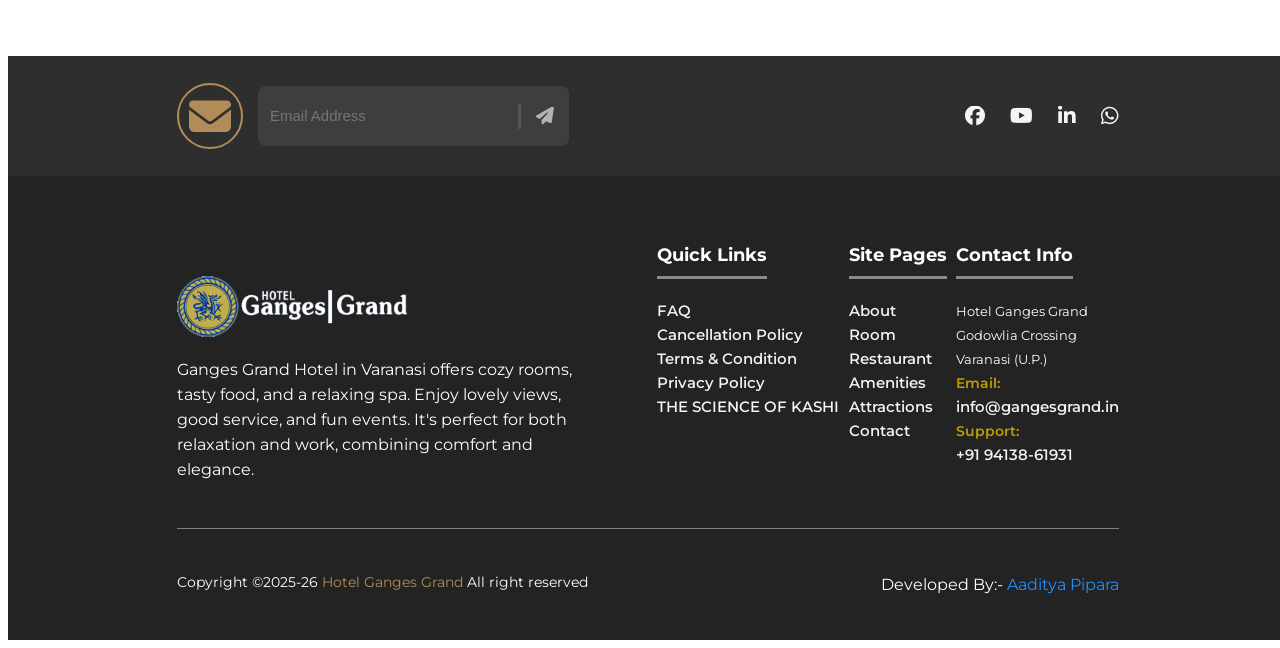
==== commit a3be38db: "Add files via upload" ====
--- a/index.html
+++ b/index.html
@@ -5,7 +5,9 @@
     <meta charset="UTF-8">
     <meta name="viewport" content="width=device-width, initial-scale=1.0">
     <title>Hotel Ganges Grand</title>
-    <link rel="stylesheet" href="./gg.css">
+    <link rel="icon" type="image/png" href="./source/favicon.png">
+    <link rel="stylesheet" href="./index.css">
+    <link rel="stylesheet" href="./body.css">
     <link href="https://fonts.googleapis.com/css2?family=Cherry+Swash&display=swap" rel="stylesheet">
     <link href="https://fonts.googleapis.com/css2?family=Montserrat&display=swap" rel="stylesheet">
     <link rel="stylesheet" href="https://cdnjs.cloudflare.com/ajax/libs/font-awesome/6.4.0/css/all.min.css">
@@ -18,14 +20,21 @@
     <header>
         <div class="nav-container">
             <div class="left">
-                <img class="logo" src="./source/logo-footer.png" alt="logo">
-            </div>
-            <ul>
-                <li class="but one"><a href="./home.html">Home</a></li>
+                <a href="./index.html"><img class="logo" src="./source/logo-footer.png"
+                        alt="logo"></a>
+            </div>
+
+            <div class="hamburger" id="hamburger">
+                <i class="fa-solid fa-bars"></i>
+            </div>
+
+            <ul id="nav-menu">
+                <li class="close-btn" id="close-btn"><i class="fa-solid fa-times icon"></i></li>
+                <li class="but one"><a href="./index.html">Home</a></li>
                 <li class="but two"><a href="./about.html">About</a></li>
                 <li class="but three"><a href="./room.html">Room</a></li>
                 <li class="but four"><a href="./restaurant.html">Restaurant</a></li>
-                <li class="but five"><a href="./gallery.html">Gallery</a></li>
+                <!-- <li class="but five"><a href="./gallery.html">Gallery</a></li> -->
                 <li class="but six"><a href="./amenities.html">Amenities</a></li>
                 <li class="but seven"><a href="./attractions.html">Attractions</a></li>
                 <li class="but eight"><a href="./contact.html">Contact</a></li>
@@ -35,9 +44,9 @@
     </header>
 
     <main>
-        <div class="page1">
-            <img class="img1" src="./source/1..jpg" alt="hotel">
-            <div class="txt">
+        <div class="page1" data-animate-section="">
+            <img class="img1 pop" src="./source/1..jpg" alt="hotel">
+            <div class="txt fade-in">
                 <h2 class="well">Welcome </h2>
                 <h2 class="hotel">To Hotel Ganges Grand</h2>
             </div>
@@ -47,7 +56,7 @@
                 <h2>Welcome To Hotel Ganges Grand</h2>
                 <h1>A 3 Star Premium Property.</h1>
                 <p>
-                    Elevate your Varanasi stay with the Ganges Grand Hotel's exceptional 5-star
+                    Elevate your Varanasi stay with the Ganges Grand Hotel's exceptional 3-star
                     experience. From the moment you step in, you're enveloped in a world of luxury and
                     comfort. Lavishly furnished rooms equipped with modern amenities cater to your
                     every need, ensuring a restful stay. Impeccable service and attention to detail make
@@ -60,7 +69,7 @@
                     Hotel. This is not just accommodation; it's a gateway to indulgence, making your
                     journey to Varanasi truly unforgettable.
                 </p>
-                <a class="enquiry" href="./contact.html"><button>Enquiry Now</button></a>
+                <a class="enquiry" href="./contact.html"><button>Enquire Now</button></a>
             </div>
             <div class="img1">
                 <img class="pic1" src="./source/above rooms and rates.jpg" alt="">
@@ -122,8 +131,8 @@
                     </p>
                 </div>
                 <div class="card-container">
-                    <div class="first-line">
-                        <div class="card one">
+                    <div class="first-line" data-animate-section>
+                        <div class="card one pop">
                             <div class="text">
                                 <i class="fa-solid fa-utensils icon"></i>
                                 <h1>Banquet</h1>
@@ -134,7 +143,7 @@
                                 </p>
                             </div>
                         </div>
-                        <div class="card two">
+                        <div class="card two pop">
                             <div class="text">
                                 <i class="fa-solid fa-users icon"></i>
                                 <h1>Conference / Get-Together</h1>
@@ -145,7 +154,7 @@
                                 </p>
                             </div>
                         </div>
-                        <div class="card three">
+                        <div class="card three pop">
                             <div class="text">
                                 <i class="fa-solid fa-mug-saucer icon"></i>
                                 <h1>Restaurant</h1>
@@ -157,8 +166,8 @@
                             </div>
                         </div>
                     </div>
-                    <div class="second-line">
-                        <div class="card four">
+                    <div class="second-line" data-animate-section>
+                        <div class="card four pop">
                             <div class="text">
                                 <i class="fa-solid fa-house-laptop icon"></i>
                                 <h1>Cottage with Balcony</h1>
@@ -169,7 +178,7 @@
                                 </p>
                             </div>
                         </div>
-                        <div class="card five">
+                        <div class="card five pop">
                             <div class="text">
                                 <i class="fa-solid fa-house-chimney icon"></i>
                                 <h1>City View Rooms</h1>
@@ -180,7 +189,7 @@
                                 </p>
                             </div>
                         </div>
-                        <div class="card six">
+                        <div class="card six pop">
                             <div class="text">
                                 <i class="fa-solid fa-car icon"></i>
                                 <h1>Parking Space</h1>
@@ -235,7 +244,7 @@
                         </div>
                         <div class="card seven">
                             <img src="./source/sankat mochan (monkey temple).jpg" alt="card 7">
-                            <span class="card-label seven">Sankat Mochan &#40Monley Temple&#41</span>
+                            <span class="card-label seven">Sankat Mochan &#40Monkey Temple&#41</span>
                         </div>
                         <div class="card eight">
                             <img src="./source/sarnath.jpg" alt="card 8">
@@ -266,31 +275,33 @@
                     </p>
                 </div>
                 <div class="card-container">
-                    <div class="first-line">
-                        <img src="./source/1.1.webp" alt="Gallery Banquet Hall">
-                        <img src="./source/1.2.jpg" alt="Gallery Banquet Hall">
-                        <img src="./source/1.3.webp" alt="Gallery Banquet Hall">
-                    </div>
-                    <div class="second-line">
-                        <img src="./source/2.1.webp" alt="Gallery Cottage Room">
-                        <img src="./source/2.2.webp" alt="Gallery Cottage Room">
-                        <img src="./source/2.3.webp" alt="Gallery Cottage Room">
-                    </div>
-                    <div class="third-line">
-                        <img src="./source/3.1.webp" alt="Gallery Executive Room">
-                        <img src="./source/3.2.webp" alt="Gallery Cottage Room">
-                        <img src="./source/3.3 new.jpeg" alt="Gallery Cottage Room">
-                    </div>
-                </div>
-            </div>
-        </div>
-        <div class="page7">
+                    <div class="first-line" data-animate-section="">
+                        <img class="slide-up" src="./source/1.1.webp" alt="Gallery Banquet Hall">
+                        <img class="slide-up" src="./source/1.2.jpg" alt="Gallery Banquet Hall">
+                        <img class="slide-up" src="./source/1.3.webp" alt="Gallery Banquet Hall">
+                    </div>
+                    <div class="second-line" data-animate-section="">
+                        <img class="slide-up" src="./source/2.1.webp" alt="Gallery Cottage Room">
+                        <img class="slide-up" src="./source/2.2.webp" alt="Gallery Cottage Room">
+                        <img class="slide-up" src="./source/2.3.webp" alt="Gallery Cottage Room">
+                    </div>
+                    <div class="third-line" data-animate-section="">
+                        <img class="slide-up" src="./source/3.1.webp" alt="Gallery Executive Room">
+                        <img class="slide-up" src="./source/3.2.webp" alt="Gallery Cottage Room">
+                        <img class="slide-up" src="./source/3.3 new.jpeg" alt="Gallery Cottage Room">
+                    </div>
+                </div>
+            </div>
+        </div>
+        <div class="sub-footer">
             <div class="left">
                 <i class="fa-solid fa-envelope icone"></i>
                 <div class="input-container">
-                    <input required type="email" id="email" placeholder="Email Address">
-                    <div class="vertical-line"></div>
-                    <button type="submit" id="submit-email"><i class="fa-solid fa-paper-plane iconp"></i></button>
+                    <form method="post" id="newsletter-form">
+                        <input required name="email" type="email" id="email" placeholder="Email Address">
+                        <div class="vertical-line"></div>
+                        <button type="submit" id="submit-email"><i class="fa-solid fa-paper-plane iconp"></i></button>
+                    </form>
                 </div>
             </div>
             <div class="right">
@@ -309,13 +320,14 @@
         </div>
         <footer>
             <div class="row1">
-                <div class="col one">
+                <div class="col one" id="col-one">
                     <div class="logo">
-                        <img src="./source/logo-footer.png" alt="logo">
+                        <a href="./index.html"><img src="./source/logo-footer.png"
+                                alt="logo"></a>
                         <p class="txt">
-                            Ganges Grand Hotel in Varanasi offers cozy rooms, tasty food, <br>
-                            and a relaxing spa. Enjoy lovely views, good service, and fun <br>
-                            events. It's perfect for both relaxation and work, combining <br>
+                            Ganges Grand Hotel in Varanasi offers cozy rooms, tasty food, 
+                            and a relaxing spa. Enjoy lovely views, good service, and fun 
+                            events. It's perfect for both relaxation and work, combining 
                             comfort and elegance.
                         </p>
                     </div>
@@ -324,10 +336,10 @@
                     <h3><span>Quick Links </span></h3>
                     <ul>
                         <li><a href="./faq.html">FAQ</a></li>
-                        <li><a href="./cancellation-policy.html">Cancellation Policy</a></li>
-                        <li><a href="./terms-condition.html">Terms & Condition</a></li>
-                        <li><a href="./privacy-policy.html">Privacy Policy</a></li>
-                        <li><a href="the-science-of-kashi.html">THE SCIENCE OF KASHI</a></li>
+                        <li><a href="./cancellation policy.html">Cancellation Policy</a></li>
+                        <li><a href="./terms conditions.html">Terms & Condition</a></li>
+                        <li><a href="./privacy policy.html">Privacy Policy</a></li>
+                        <li><a href="./the science of kashi.html">THE SCIENCE OF KASHI</a></li>
                     </ul>
                 </div>
                 <div class="col three">
@@ -335,9 +347,10 @@
                     <ul>
                         <li><a href="./about.html">About</a></li>
                         <li><a href="./room.html">Room</a></li>
-                        <li><a href="./resaturant.html">Restaurant</a></li>
-                        <li><a href="./gallery.html">Gallery</a></li>
+                        <li><a href="./restaurant.html">Restaurant</a></li>
+                        <!-- <li><a href="./gallery.html">Gallery</a></li> -->
                         <li><a href="./amenities.html">Amenities</a></li>
+                        <li><a href="./attractions.html">Attractions</a></li>
                         <li><a href="./contact.html">Contact</a></li>
                     </ul>
                 </div>
@@ -356,74 +369,17 @@
             </div>
             <div class="row2">
                 <div class="left">
-                    <p>Copyright ©2023-24 <span class="highlight">Hotel Ganges Grand</span> All right reserved</p>
+                    <p>Copyright ©2025-26 <a href="./index.html"><span class="highlight">Hotel Ganges Grand</span></a> All right reserved</p>
                 </div>
                 <div class="right">
-                    <p>Developed By:- <a href="https://aadityapipara.github.io/Profile/">Aaditya Pipara</a>
+                    <p>Developed By:- <a href="https://aadityapipara.github.io/Profile/">Aaditya Pipara</a></p>
                 </div>
             </div>
         </footer>
     </main>
-    <script>
-        // We select all slider containers on the page
-        const allSliders = document.querySelectorAll('.slider');
-
-        allSliders.forEach((sliderElement) => {
-            // Look for the container and cards ONLY inside this specific slider
-            const container = sliderElement.querySelector('.card-container');
-            let cards = container.querySelectorAll('.card');
-
-            let index = 0;
-            const originalCardsCount = cards.length;
-
-            // Step 1: Clone the cards so the slider looks infinite
-            // This takes the 4 cards (Page 3) or 10 cards (Page 5) and doubles them
-            for (let i = 0; i < originalCardsCount; i++) {
-                container.appendChild(cards[i].cloneNode(true));
-            }
-
-            // Update the cards list to include the clones
-            const totalCardsWithClones = container.querySelectorAll('.card');
-
-            function slide() {
-                index++;
-
-                // Calculate the width of one card + the gap (20px)
-                const cardWidth = totalCardsWithClones[0].offsetWidth + 20;
-
-                // Move the container
-                container.style.transition = "transform 0.6s ease-in-out";
-                container.style.transform = `translateX(-${index * cardWidth}px)`;
-
-                // When we have scrolled past all original cards, reset to the start instantly
-                if (index >= originalCardsCount) {
-                    setTimeout(() => {
-                        container.style.transition = "none";
-                        container.style.transform = "translateX(0)";
-                        index = 0;
-                    }, 600); // 600ms matches the transition time above
-                }
-            }
-
-            // Start the individual timer for this slider
-            let autoSlide = setInterval(slide, 4000);
-
-            // Pause this specific slider when mouse is over it
-            sliderElement.addEventListener('mouseover', () => {
-                clearInterval(autoSlide);
-            });
-
-            // Resume when mouse leaves
-            sliderElement.addEventListener('mouseout', () => {
-                autoSlide = setInterval(slide, 4000);
-            });
-        });
-
-        document.getElementById('submit-email').addEventListener('click', function (e) {
-            // If you are using a form, you might need e.preventDefault() to test it
-            document.getElementById('email').value = '';
-        });
-    </script>
 </body>
-
-</html>
+<script src="slide.js"></script>
+<script src="focus.js"></script>
+<script src="animate.js"></script>
+<script src="newsletter.js"></script>
+</html>
--- a/index.css
+++ b/index.css
@@ -0,0 +1,632 @@
+.page1 .img1{
+    width: 100%;
+    height: auto;
+} 
+
+
+.page1 .txt{
+    position: relative;
+    width: 437px;
+    height: 50px;
+    background-color: rgba(0, 0, 0,0.4);
+    padding: 0 30px;
+    border-radius: 50px;
+    display: flex;
+    align-items: center;
+    gap: 5px;
+    bottom: 80px;
+    left: 50%;
+    transform: translateX(-50%);
+}
+
+.page1 .txt h2{
+    font-family: 'Roboto', sans-serif;
+    font-size: 24px;
+    font-weight: 700;
+}
+
+.page1 .txt .well {
+    color: white;
+}
+
+.page1 .txt .hotel {
+    color: #f6b150;
+}
+
+.page2{
+    display: flex;
+    padding: 10px 80px;
+    margin-top: 20px;
+    justify-content: space-evenly;
+}
+
+.page2 .img1{
+    width: 45%;
+    height: auto;
+}
+
+.page2 .txt{
+    display: flex;
+    flex-direction: column;
+    gap: 10px;
+    width: 42%;
+    height: auto;
+    font-family: 'Montserrat', sans-serif;
+}
+
+.page2 .pic1{
+    width: 100%;
+    height: auto;
+    margin-top: 35px;
+}
+
+.page2 .txt h2{
+    font-weight: normal;
+    margin: 0;
+}
+
+.page2 .txt h1{
+    color: #6f4831;
+    margin: 0;
+    margin-top: 7px;
+}
+
+.page2 .txt p{
+    line-height: 1.4;
+    color: #4a4a4a;
+    font-size: 20px;
+}
+
+.page2 .txt a{
+    width: 120px;
+    height: 40px;
+}
+
+.page2 .txt button{
+    color: white;
+    background-color: #bd9d00;
+    cursor: pointer;
+    width: 120px;
+    height: 40px;
+    border: none;
+    font-weight: 600;
+    font-size: 14px;
+    border-radius: 5px;
+    margin-left: 5px;
+}
+
+.page2 .txt button:hover{
+    color: #000;
+    transition: all 0.3s ease-in-out;
+}
+
+.page3{
+    margin-top: 70px;
+    padding: 0px 200px;
+    background-color: rgb(248,245,240);
+}
+
+.page3 .rooms .txt{
+    display: flex;
+    flex-direction: column;
+    width: 50%;
+    align-content: start;
+    padding: 40px 0;
+}
+
+.rooms .txt h1, .facilities .txt h1, .prime .txt h1{
+    margin-top: 20px;
+    font-family: "Cherry Swash", cursive;
+    /* border-bottom: 5px solid black; */
+    /* padding-bottom: 10px; */
+    font-size: 42px;
+    color: #191919;
+}
+
+.rooms .txt p, .facilities .txt p, .prime .txt p{
+    line-height: 1.4;
+    color: #6a6a6a;
+    font-size: 20px;
+    font-family: Arial, Helvetica, sans-serif;
+}
+
+.rooms .txt .highlight, .facilities .txt .highlight, .prime .txt .highlight{
+    border-bottom: 2px solid black;
+    padding-bottom: 7px;
+}
+
+.rooms .txt .circle, .facilities .txt .circle, .prime .txt .circle{
+    position: relative;
+}
+
+.rooms .txt .circle::after, .facilities .txt .circle::after, .prime .txt .circle::after{
+    content: " ";
+    position: absolute;
+    left: 50%;
+    bottom: -15px;
+    transform: translateX(-50%);
+    width: 12px;
+    height: 12px;
+    background-color: white;
+    border: 1px solid black;
+    border-radius: 50%;
+}
+
+.slider{
+    width: 100%;
+    overflow: hidden;
+}
+
+.rooms .card-container{
+    display: flex;
+    gap: 20px;
+    width: 100%;
+    height: auto;
+    transition: transform 0.6s ease-in-out;
+}
+
+.rooms .card-container .card{
+    flex: 0 0 calc(32.5% - 10px);
+    overflow: hidden;
+    height: auto;
+    border-radius: 15px;
+    background-color: white;
+    margin-bottom: 50px;
+}
+/*
+@keyframes slide {
+    0% {transform: translateX(0);}
+    25% {transform: translateX(-100%);}
+    50% {transform: translateX(-200%);}
+    75% {transform: translateX(-300%);}
+    100% {transform: translateX(0);}
+}
+*/
+.rooms .card-container .card img{
+    width: 100%;
+    height: auto;
+    padding-top: 30px;
+    overflow: hidden;
+    transition: transform 0.2s ease-in-out;
+
+}
+
+.rooms .card-container .card h2{
+    text-align: center;
+    font-family: sans-serif;
+    font-size: 20px;
+    /* font-weight: 550; */
+    margin: 15px 0 10px 0;
+}
+
+.rooms .card-container .card h4{
+    text-align: center;
+    font-family: serif;
+    font-size: 15px;
+    color:#bd9d00;
+}
+
+.rooms .card-container .card button{
+    background-color: #bd9d00;
+    color: white;
+    border-radius: 7px;
+    width: 150px;
+    height: 30px;
+    border: none;
+    position: relative;
+    margin-bottom: 20px;
+    font-family: 'Roboto', sans-serif;
+    font-size: 16px;
+    transition: all 0.2s ease-in-out;
+    left: 50%;
+    transform: translateX(-50%);
+    cursor: pointer;
+}
+
+.rooms .card-container .card button:hover{
+    background-color: rgb(0, 0, 65);
+    box-shadow: 0 3px 5px #bd9d00;
+}
+
+.rooms .card-container .card img:hover{
+    transform: scale(1.12);
+}
+
+.rooms .card-container .card:hover{
+    box-shadow: 0 3px 12px #bd9d00;
+}
+
+.rooms .card-container .card:hover h2, .page3 .rooms .card-container .card:hover h4{
+    transform: scale(1.04);
+    transition: 0.2s ease-in-out;
+}
+
+.page4{
+    /* margin-top: 0; */
+    padding: 0px 200px;
+    background-color: rgb(248,245,240);
+}
+
+.facilities{
+    padding: 40px 0;
+}
+
+.facilities .txt, .prime .txt{
+    display: flex;
+    flex-direction: column;
+    width: 50%;
+    align-content: start;
+}
+
+.facilities .card-container .first-line, .facilities .card-container .second-line{
+    display:flex;
+    justify-content: space-between;
+    margin-bottom: 20px;
+}
+
+.facilities .card-container .card{
+    border: 1px solid rgb(238,222,199);
+    width: 32%;
+    transition: all 0.1s ease-in-out;
+}
+
+.facilities .card-container .card .text{
+    padding: 30px 20px 5px 20px
+}
+
+.facilities .card-container .card h1{
+    color: rgb(34,34,34);
+    font-size: 24px;
+    font-weight: 400;
+    font-family: "Times New Roman", sans-serif;
+}
+
+.facilities .card-container .card p{
+    color: rgb(1,5,23);
+    font-family: 'Montserrat', sans-serif;
+    font-size: 15px;
+    font-weight: 400;
+    line-height: 20px;
+}
+
+.facilities .card-container .card:hover{
+    box-shadow: 0 3px 10px #bd9d00;
+    transform: scale(1.015);
+}
+
+.facilities .icon{
+    font-size: 40px;
+    color: rgb(151,113,63);
+    font-weight: 900;
+    margin-bottom: 20px;
+}
+
+/* Initial state - hidden/small */
+.pop {
+    transform: scale(0);
+    opacity: 0;
+    transition: transform 3s ease-in-out, opacity 2.5s ease-in-out;
+}
+
+/* Animated state */
+.pop.animate {
+    transform: scale(1);
+    opacity: 1;
+}
+
+.page1 .pop {
+    transform: scale(0);
+    opacity: 0;
+    transition: transform 3s cubic-bezier(0.34, 1.56, 0.64, 1), opacity 2.5s ease-in-out;
+}
+
+/* Animated state */
+.page1 .pop.animate {
+    transform: scale(1);
+    opacity: 1;
+}
+
+.page5{
+    padding: 40px 200px 0 200px;
+}
+
+.prime .slider{
+    width: 100%;
+    overflow: hidden;
+    margin-top: 20px;
+}
+
+.prime .card-container{
+    display: flex;
+    gap: 20px;
+    width: 100%;
+    /* overflow: hidden; */
+    transition: transform 0.6s ease-in-out;
+}
+
+.prime .card-container .card{
+    flex: 0 0 calc(32.5% - 10px);
+    overflow: hidden;
+    position: relative;
+    border-radius: 15px;
+    line-height: 0;
+    /* border: 1px solid red; */
+}
+
+.prime .card-container .card img{
+    width: 100%;
+    height: auto;
+    display: block;
+    object-fit: cover;
+    transition: 0.2s ease-in-out;
+}
+
+.prime .card-container .card:hover img{
+    transform: scale(1.12);
+}
+
+.prime .card-container .card:hover{
+    box-shadow: 2px 15px 15px #bd9d00;
+}
+
+.prime .card-container .card .card-label{
+    font-weight: bold;
+    font-family: 'Cherry Swash', serif;
+    position: absolute;
+    width: 100%;
+    color: white;
+    bottom: 40px;
+    font-size: 22px;
+    text-shadow: 1px 2px 4px rgb(0,0,0,0.7);
+    transition: 0.15s ease-in-out;
+    display: flex;
+    flex-wrap: wrap;
+    justify-content: center;
+}
+
+.prime .card-container .card .card-label:hover{
+    color: #bd9d00;
+    transform: scale(1.04);
+}
+
+.page6{
+    padding: 0 200px;
+}
+
+.gallery{
+    padding: 40px 0;
+}
+
+.gallery .txt{
+    width: 50%;
+    display: flex;
+    flex-direction: column;
+    align-content: start;
+}
+
+.gallery .txt h1{
+    margin-top: 20px;
+    font-family: "Cherry Swash", cursive;
+    font-size: 42px;
+    color: #191919;
+}
+
+.gallery .txt p{
+    color: #6a6a6a;
+    font-family: Arial, Helvetica, sans-serif;
+    font-size: 20px;
+    font-weight: 400;
+    line-height: 1.4;
+}
+
+.gallery .txt .highlight{
+    border-bottom: 2px solid black;
+    padding-bottom: 7px;
+}
+
+.gallery .txt .circle{
+    position: relative;
+}
+
+.gallery .txt .circle::after{
+    content: " ";
+    position: absolute;
+    left: 50%;
+    bottom: -15px;
+    transform: translateX(-50%);
+    width: 12px;
+    height: 12px;
+    background-color: white;
+    border: 1px solid black;
+    border-radius: 50%;
+}
+
+.gallery .card-container{
+    width: 100%;
+    height: auto;
+}
+
+.gallery .card-container .first-line, .gallery .card-container .second-line, .gallery .card-container .third-line{
+    width: 100%;
+    height: auto;
+    display: flex;
+    justify-content: space-between;
+}
+
+.gallery .first-line img, .gallery .second-line img, .gallery .third-line img{
+    width: 32%;
+    height: auto;
+    margin-top: 30px;
+    transition: 0.15s ease-in-out;
+    border: 4px solid #6a6a6a;
+    border-radius: 10px;
+}
+
+.gallery .first-line img:hover, .gallery .second-line img:hover, .gallery .third-line img:hover{
+    transform: scale(1.10);
+    box-shadow: 0 4px 8px #bd9d00;
+}
+
+.slide-up {
+    transform: translateY(150px);
+    opacity: 0;
+    transition: transform 1s ease-in-out, opacity 1s ease-in-out;
+}
+
+.slide-in-up {
+    transform: translateY(0);
+    opacity: 1;
+}
+
+.fade-in {
+    opacity: 0;
+    transition: opacity 2s ease-in-out;
+}
+
+.fade-in.animate {
+    opacity: 1;
+}
+
+
+
+@media (max-width: 1100px) {
+    .page3, .page4, .page5, .page6 {
+        padding: 40px 50px;
+    }
+
+    .page2 {
+        flex-direction: column;
+        padding: 20px 40px;
+    }
+
+    .page2 .img1, .page2 .txt {
+        width: 100%;
+    }
+}
+
+
+   
+@media (max-width: 768px) {
+    .page1 .txt {
+        width: 90%; 
+        padding: 0 15px;
+        bottom: 0; 
+        justify-content: center;
+        text-align: center;
+    }
+
+    .page1 .txt .hotel{
+        color: #ffaf3f;
+    }
+    
+    .page1 .txt h2 {
+        font-size: 18px;
+    }
+
+    .page2 .txt a{
+        width: 100%;
+    }
+
+    .page2 .txt button{
+        width: 100%;
+    }
+
+    .page3, .page4, .page5, .page6 {
+        padding: 20px 20px;
+    }
+
+    .page3 .rooms .txt, .facilities .txt, .prime .txt, .gallery .txt {
+        width: 100%;
+        align-items: center;
+        text-align: center;
+    }
+
+    .slider {
+        width: 100% !important;
+        overflow: hidden !important;
+    }
+
+    .rooms .card-container {
+        gap: 10px !important;
+        display: flex !important;
+        flex-wrap: nowrap !important;
+        width: 100% !important;
+    }
+
+    .rooms .card-container .card {
+        flex: 0 0 100% !important; 
+        margin-right: 0 !important; 
+        margin-bottom: 20px;
+    }
+
+    .rooms .txt h1, .prime .txt h1{
+        font-size: 32px;
+    }
+
+    .facilities .txt h1{
+        font-size: 28px;
+    }
+
+    .page3{
+        margin-top: 50px;
+    }
+
+    .page3 .rooms .txt{
+        padding-top: 20px;
+    }
+
+    .facilities, .gallery{
+        padding: 20px 0;
+    }
+
+    .rooms .txt .highlight, .facilities .txt .highlight, .prime .txt .highlight{
+        padding-bottom: 4px;
+    }
+
+    .rooms .txt .circle::after, .facilities .txt .circle::after, .prime .txt .circle::after{
+        bottom: -12px;
+    }
+
+    .facilities .card-container .card .text{
+        text-align: center;
+    }
+
+    .facilities .card-container .card .text h1{
+        font-size: 28px;
+    }
+
+    .facilities .card-container .card .text p{
+        letter-spacing: 0.5px;
+    }
+
+    .rooms .card-container, .prime .card-container {
+        padding-bottom: 20px;
+    }
+
+    .rooms .card-container .card, .prime .card-container .card {
+        flex: 0 0 100%; 
+    }
+
+    .facilities .card-container .first-line, 
+    .facilities .card-container .second-line {
+        flex-direction: column;
+        gap: 20px;
+    }
+
+    .facilities .card-container .card {
+        width: 100%;
+    }
+
+    .gallery .card-container .first-line, 
+    .gallery .card-container .second-line, 
+    .gallery .card-container .third-line {
+        flex-direction: column;
+    }
+
+    .gallery .first-line img, 
+    .gallery .second-line img, 
+    .gallery .third-line img {
+        width: 100%;
+        margin-top: 15px;
+    }
+}
--- a/body.css
+++ b/body.css
@@ -0,0 +1,608 @@
+html{
+    scroll-behavior: smooth;
+}
+
+* {
+    box-sizing: border-box;
+    /* outline: 5px solid red; */
+}
+
+body{
+    overflow-x: hidden;
+    width: 100%;
+    /* margin-bottom: 50px; */
+}
+
+header{
+    width: 100%;
+    height: 90px;
+    position: sticky;
+    top: 0;
+    background-color: rgb(45, 43, 43);
+    display: flex;
+    align-items: center;
+    justify-content: space-between;
+    padding: 0 30px;
+    z-index: 10000;
+    margin-left: auto;
+    margin-right: auto;
+    overflow-x: hidden;
+}
+
+.nav-container{
+    max-width: 1200px;
+    width: 100%;
+    margin: 0 auto;
+    padding: 0 20px;
+    display: flex;
+    align-items: center;
+    justify-content: space-between;
+}
+
+.hamburger {
+    display: none;
+    font-size: 24px;
+    cursor: pointer;
+    color: #ffffff; /* Change to your preferred color */
+}
+
+.close-btn{
+    display: none;
+}
+
+.nav-container .left, .sub-footer .left{
+    display: flex;
+    align-items: center;
+    margin-right: 10px;
+}
+
+header .logo{
+    width: 180px;
+    height: auto;
+}
+
+header ul, .sub-footer ul{
+    list-style: none;
+    display: flex;
+    gap: 25px;
+    margin: 0;
+    padding: 0;
+    align-items: center;
+    flex-wrap: wrap;
+    font-family: Verdana, Geneva, Tahoma, sans-serif;
+    font-weight: 800;
+    font-size: 16px;
+}
+
+/* .but{
+    margin-top: 10px;
+} */
+
+.but a{
+    color: white;
+    text-decoration: none;
+}
+
+.but:hover a{
+    color: #bd9d00;
+}
+
+.but:hover{
+    transform: scale(1.15);
+    transition: all 0.1s ease-in-out;
+}
+
+.booknow{
+    background-color: #bd9d00;
+    padding: 10px 20px;
+    border-radius: 5px;
+}
+
+.booknow:hover{
+    background-color: #000;
+    transition: all 0.15s ease-in-out;
+}
+
+.booknow a{
+    color: white;
+    text-decoration: none;
+}
+
+.booknow a:hover{
+    color: #bd9d00;
+    transition: all 0.3s ease-in-out;
+}
+
+.sub-footer{
+    margin-top: 50px;
+    padding: 0 13.2%;
+    background-color: #2E2E2E;
+    width: 100%;
+    height: 120px;
+    display: flex;
+    justify-content: space-between;
+}
+
+/* .sub-footer .left{
+    display: flex;
+    justify-content: start;
+} */
+
+.sub-footer .left .icone{
+    background-color: #b18c57;
+    background-clip: text;
+    -webkit-background-clip: text;
+    -webkit-text-fill-color: transparent;
+    font-size: 42px;
+    margin-right: 15px;
+    padding: 10px;
+    border: 2px solid #b18c57;
+    border-radius: 50%;
+    cursor: pointer;
+}
+
+/*
+.sub-footer .input-container{
+    background-color: rgb(62,62,62);
+    display: flex;
+    align-items: center;
+    padding: 5px 15px;
+    border-radius: 8px;
+    width: 700px;
+    height: 60px;
+}
+*/
+
+/*
+#email{
+    background: transparent;
+    outline: none;
+    border: none;
+    font-family: 'Monserrat', sans-serif;
+    font-size: 16px;
+    color: white;
+    padding: 12px;
+}
+*/
+/*
+#email::placeholder{
+    color: whitesmoke;
+    font-size: 15px;
+}
+*/
+/*
+.sub-footer .vertical-line{
+    width: 2px;
+    height: 25px;
+    background-color: #555;
+    margin: 0 10px;
+}
+*/
+/*
+#submit-email{
+    background: none;
+    border: none;
+    cursor: pointer;
+    padding: 5px;
+}
+*/
+/*
+.sub-footer .left .iconp{
+    font-size: 18px;
+    background-color: rgb(178,178,178);
+    background-clip: text;
+    -webkit-background-clip: text;
+    -webkit-text-fill-color: transparent;
+    transition: 0.3s ease-in-out;
+}
+*/
+/*
+.sub-footer .left .iconp:hover{
+    background-color: #bd9d00;
+} */
+
+.input-container form{
+    display: flex;
+    align-items: center;
+    background-color: rgb(62,62,62);
+    /* padding: 5px 15px; */
+    border-radius: 8px;
+    /* width: 700px; */
+    height: 60px;
+}
+
+.input-container form input{
+    background: transparent;
+    outline: none;
+    border: none;
+    font-family: 'Monserrat', sans-serif;
+    font-size: 16px;
+    color: white;
+    padding: 12px;
+    width: 250px;
+}
+
+.input-container form input::placeholder{
+    /* color: whitesmoke; */
+    font-size: 15px;
+}
+
+.input-container form .vertical-line{
+    width: 3px;
+    height: 25px;
+    background-color: #555;
+    margin: 0 10px;
+}
+
+.input-container form button{
+    background: none;
+    border: none;
+    cursor: pointer;
+    padding: 5px;
+}
+
+.input-container form .iconp{
+    font-size: 18px;
+    background-color: rgb(178,178,178);
+    background-clip: text;
+    -webkit-background-clip: text;
+    -webkit-text-fill-color: transparent;
+    transition: 0.3s ease-in-out;
+    padding-right: 10px;
+}
+
+.input-container form .iconp:hover{
+    background-color: #bd9d00;
+}
+
+.input-container form label{
+    cursor: pointer;
+}
+
+.sub-footer .right{
+    display: flex;
+    /* justify-content: end; */
+    align-items: center;
+}
+
+.sub-footer .right .icon{
+    background-color: whitesmoke;
+    background-clip: text;
+    -webkit-background-clip: text;
+    -webkit-text-fill-color: transparent;
+    transition: 0.1s ease-in-out;
+    font-size: 20px;
+}
+
+.sub-footer .right .icon:hover{
+    background-color: #bd9d00;
+}
+
+footer{
+    background-color: #232323;
+    padding: 50px 13.2% 30px 13.2%;
+}
+
+footer .row1{
+    display: flex;
+    justify-content: space-between;
+    margin-bottom: 30px;
+}
+
+footer .row1 .col{
+    display: flex;
+    flex-direction: column;
+}
+
+#col-one{
+    width: 50%;
+}
+
+#col-one p{
+    flex: 0 0 40%;
+    max-width: 85%;
+}
+
+.footer #col-two, .footer #col-three, .footer #col-four{
+    flex: 0 0 20%;
+    max-width: 20%;
+}
+
+footer .col h3, footer .col p{
+    color: white;
+    
+}
+
+footer .col h3{
+    font: 18px 'Montserrat', sans-serif;
+    font-weight: bold;
+}
+
+footer .col h3 span{
+    padding-bottom: 10px;
+    border-bottom: 3px solid #8a8a8a;
+    color: white;
+    font-family: 'Montserrat', sans-serif;
+    font-size: 18px;
+    padding-left: 0;
+    margin-left: 0;
+}
+
+footer .col .txt{
+    font: 16px 'Montserrat', sans-serif;
+    font-weight: 400;
+    line-height: 25px;
+}
+
+footer img{
+    width: 230px;
+    height: auto;
+    padding-top: 50px;
+
+}
+
+footer .col ul li{
+    list-style: none;
+    text-decoration: none;
+    color: white;
+    line-height: 24px;
+    font-family: 'Montserrat', sans-serif;
+    font-size: 13px;
+    padding: 0;
+    transition: 0.15s ease-in-out;
+}
+
+footer .col ul{
+    padding: 15px 0 0 0;
+    margin: 0;
+}
+
+footer .row1 ul span{
+    color: #bd9d00;
+    font-size: 14px;
+    font-weight: 600;
+}
+
+footer .row1 a{
+    text-decoration: none;
+    font-weight: 550;
+    color: whitesmoke;
+    font-size: 15px;
+}
+
+footer .col ul li:hover{
+    transform: translateX(1px);
+    border-left: 2px solid #bd9d00;
+    padding-left: 10px;
+}
+
+footer .col.four .ul .li span{
+    color: #bd9d00;
+}
+
+footer .row2{
+    display: flex;
+    justify-content: space-between;
+    border-top: 1px solid rgb(128,128,128);
+    padding: 30px 0 0 0;
+}
+
+footer .row2 p{
+    color: white;
+    font-family: 'Montserrat', sans-serif;
+}
+
+footer .row2 .left{
+    font-size: 14px;
+}
+
+footer .row2 span{
+    color: #b18c57;
+}
+
+footer .row2 a{
+    text-decoration: none;
+    color: dodgerblue;
+}
+
+footer .row2 .right{
+    font-size: 16px;
+}
+
+.scrtop{
+    position: fixed;
+    bottom: 30px;
+    right: 30px;
+    width: 50px;
+    height: 50px;
+    background-color: #bd9d00;
+    color: white;
+    display: flex;
+    align-items: center;
+    justify-content: center;
+    text-decoration: none;
+    font-size: 20px;
+    z-index: 500;
+    transition: 0.2s ease-in-out;
+    box-shadow: 0 4px 12px rgbs(0,0,0,0.9);
+    border-radius: 25%;
+}
+
+.scrtop:hover{
+    background-color: #000;
+    transform: translateY(-5px);
+}
+
+@media (max-width: 1100px) {
+    .sub-footer {
+        padding: 0 5%;
+    }
+    
+    footer {
+        padding: 50px 5% 30px 5%;
+    }
+
+    footer .row1 {
+        flex-wrap: wrap;
+    }
+    
+    footer .row1 .col {
+        flex: 0 0 45% !important;
+        max-width: 45% !important;
+        margin-bottom: 30px;
+    }
+}
+
+
+   
+@media (max-width: 768px) {
+    html, body {
+        overflow-x: hidden;
+        max-width: 100%;
+    }
+
+    header {
+        height: auto; 
+        padding: 15px 0;
+        position: relative; 
+    }
+
+    .hamburger {
+        display: block; 
+    }
+
+    .nav-container {
+        justify-content: space-between; 
+        padding: 10px 20px;
+    }
+
+    header ul {
+        display: flex;
+        flex-direction: column;
+        position: fixed;
+        top: 0;
+        right: -100%;
+        width: 250px;
+        justify-content: flex-start;
+        padding-top: 50px;
+        transition: right 0.4s ease-in-out;
+        background-color: rgb(45, 43, 43); 
+        box-shadow: -5px 0 15px rgba(0,0,0,0.4);
+        z-index: 9999;
+        text-align: center;
+    }
+
+    header ul.active {
+        /* display: flex;  */
+        right: 0;
+    }
+
+    .close-btn{
+        display: block;
+        position: absolute;
+        top: 20px;
+        right: 20px;
+        font-size: 24px;
+        cursor: pointer;
+    }
+
+    .close-btn .icon{
+        color: white;
+    }
+
+    header ul li {
+        margin: 10px 0;
+    }
+
+    /* header ul {
+        justify-content: center;
+        gap: 10px;
+        font-size: 13px; 
+    } */
+
+    .sub-footer {
+        flex-direction: column;
+        height: auto; 
+        padding: 30px 20px;
+        gap: 20px;
+    }
+
+    .sub-footer .left {
+        flex-direction: column; 
+        margin-right: 0;
+        gap: 15px;
+    }
+
+    .sub-footer .left .icone {
+        margin-right: 0;
+    }
+
+    .input-container form {
+        width: 100%;
+        max-width: 350px;
+    }
+
+    .input-container form input {
+        width: 100%;
+    }
+
+    .sub-footer .right {
+        justify-content: center;
+        margin-top: 10px;
+    }
+
+    footer {
+        padding: 40px 20px 20px 20px;
+    }
+
+    footer .row1 .col {
+        flex: 0 0 100% !important;
+        max-width: 100% !important;
+        text-align: center;
+    }
+
+    footer .row1 .col.one p{
+        max-width: 80%;
+        margin: 0 auto;
+        padding-top: 20px;
+    }
+
+    footer .row1 .col ul li{
+        font-size: 15px;
+        line-height: 1.5;
+    }
+
+    footer img {
+        padding-top: 10px;
+        margin: 0 auto;
+    }
+
+    footer .col ul li:hover {
+        transform: translateX(0); 
+        border-left: none;
+        color: #bd9d00;
+    }
+
+    footer .row2 {
+        flex-direction: column;
+        text-align: center;
+        gap: 15px;
+    }
+
+    footer .row2 .left{
+        font-size: 16px;
+    }
+
+    /* footer .row2 .left p{
+        display: flex;
+        flex-direction: column;
+    } */
+
+    .scrtop {
+        bottom: 15px;
+        right: 15px;
+        width: 40px;
+        height: 40px;
+        font-size: 16px;
+    }
+}
